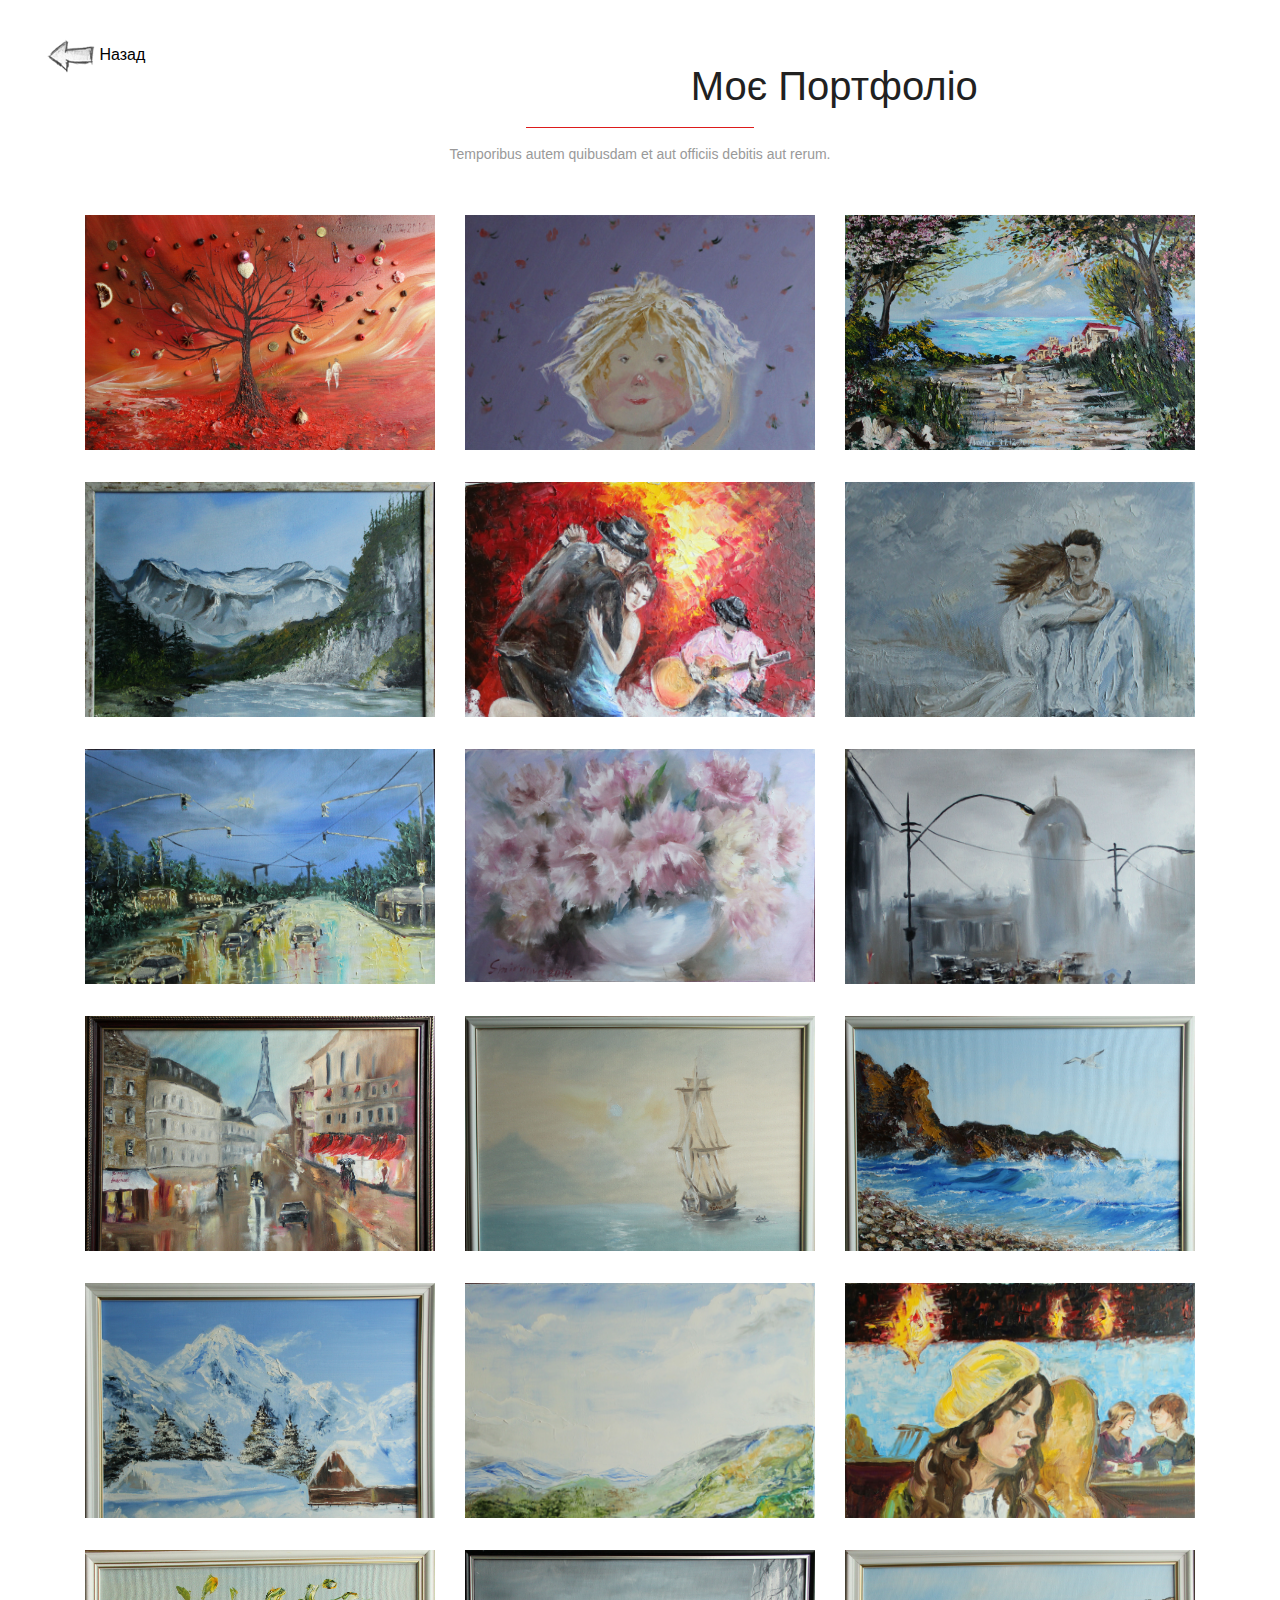
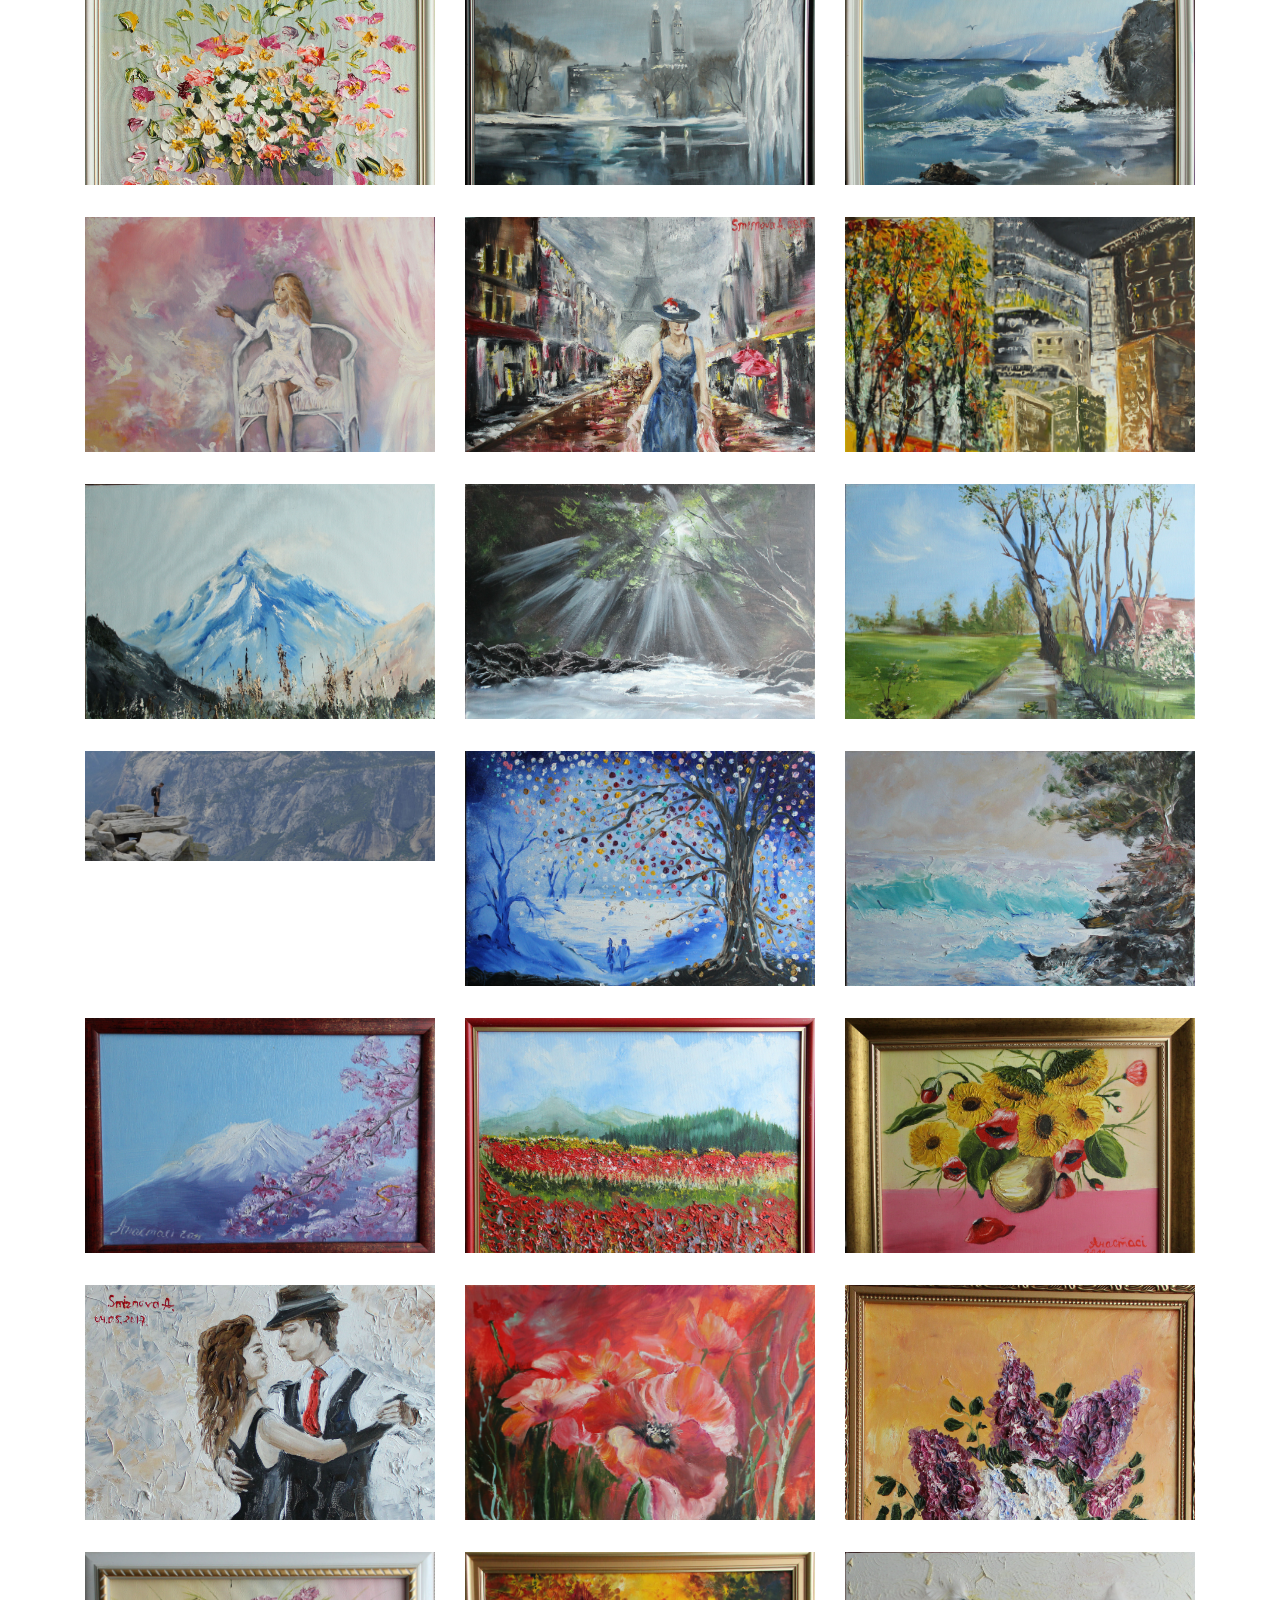
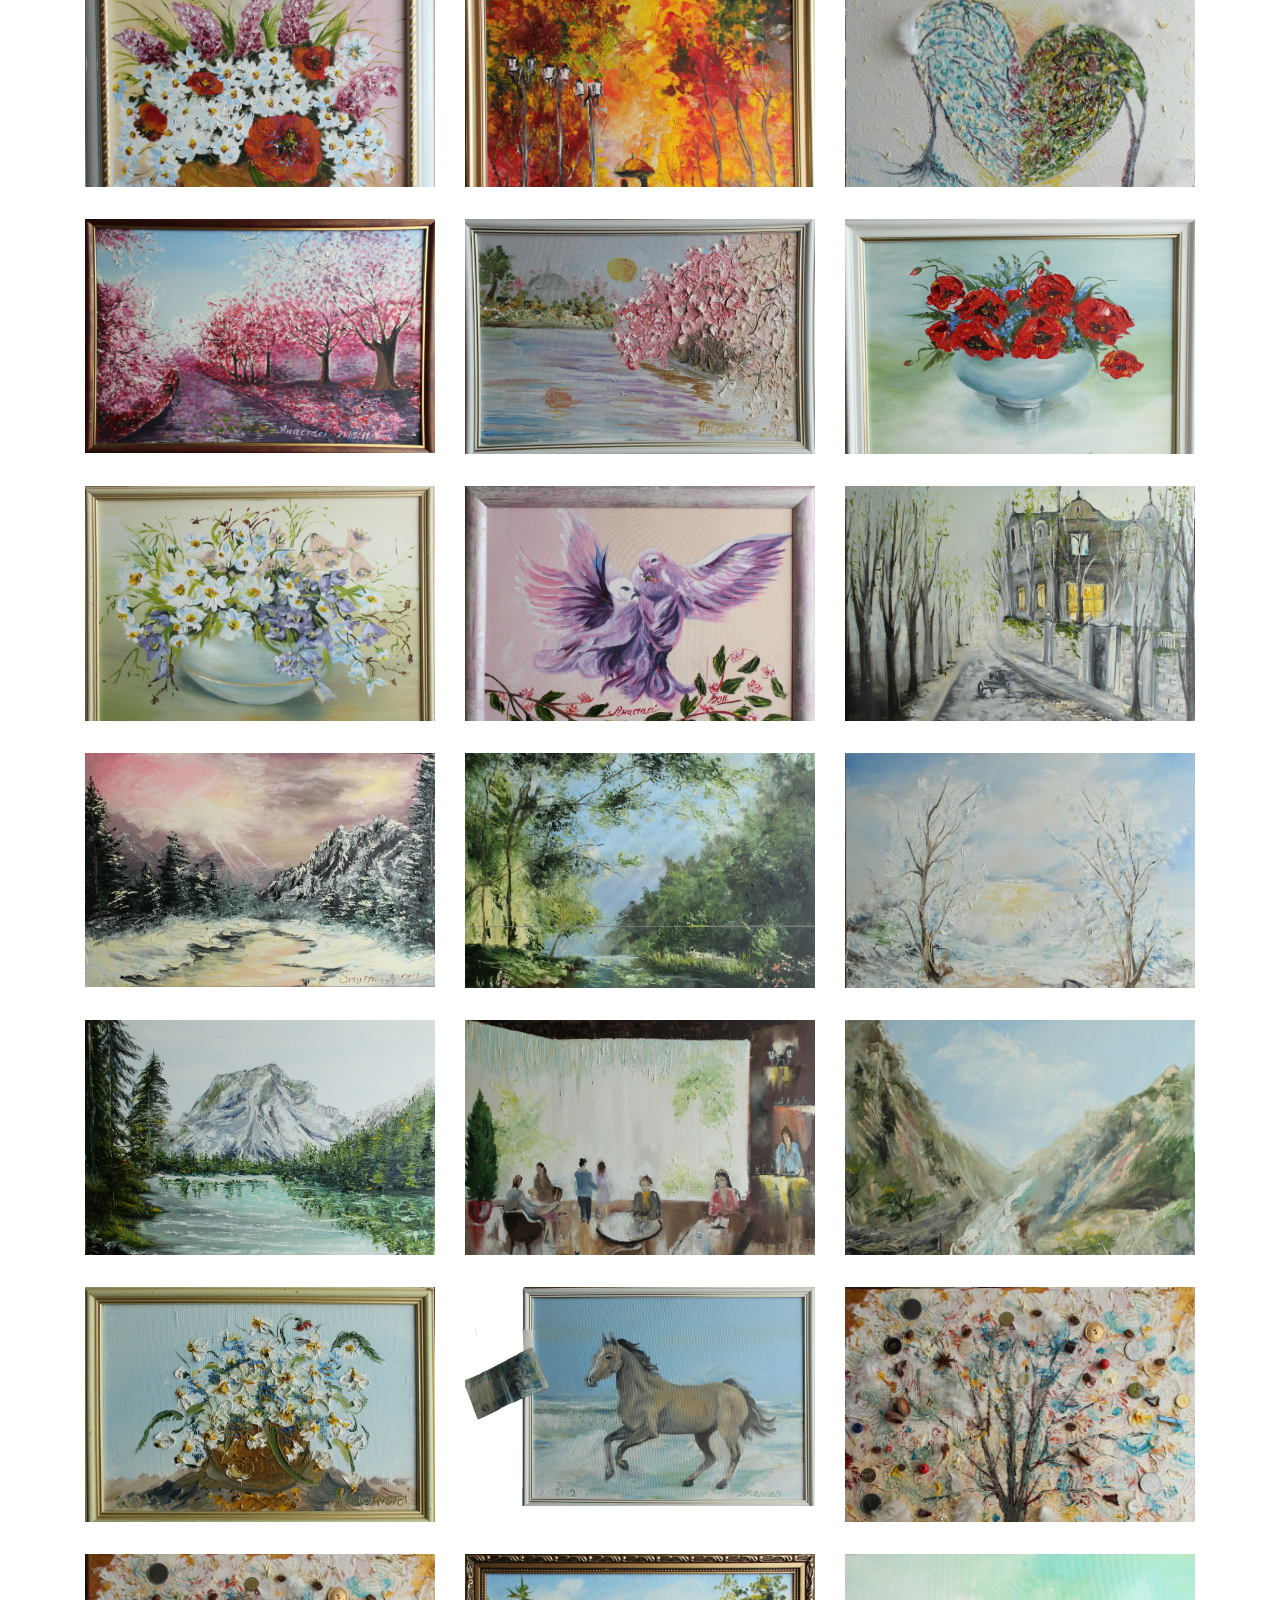
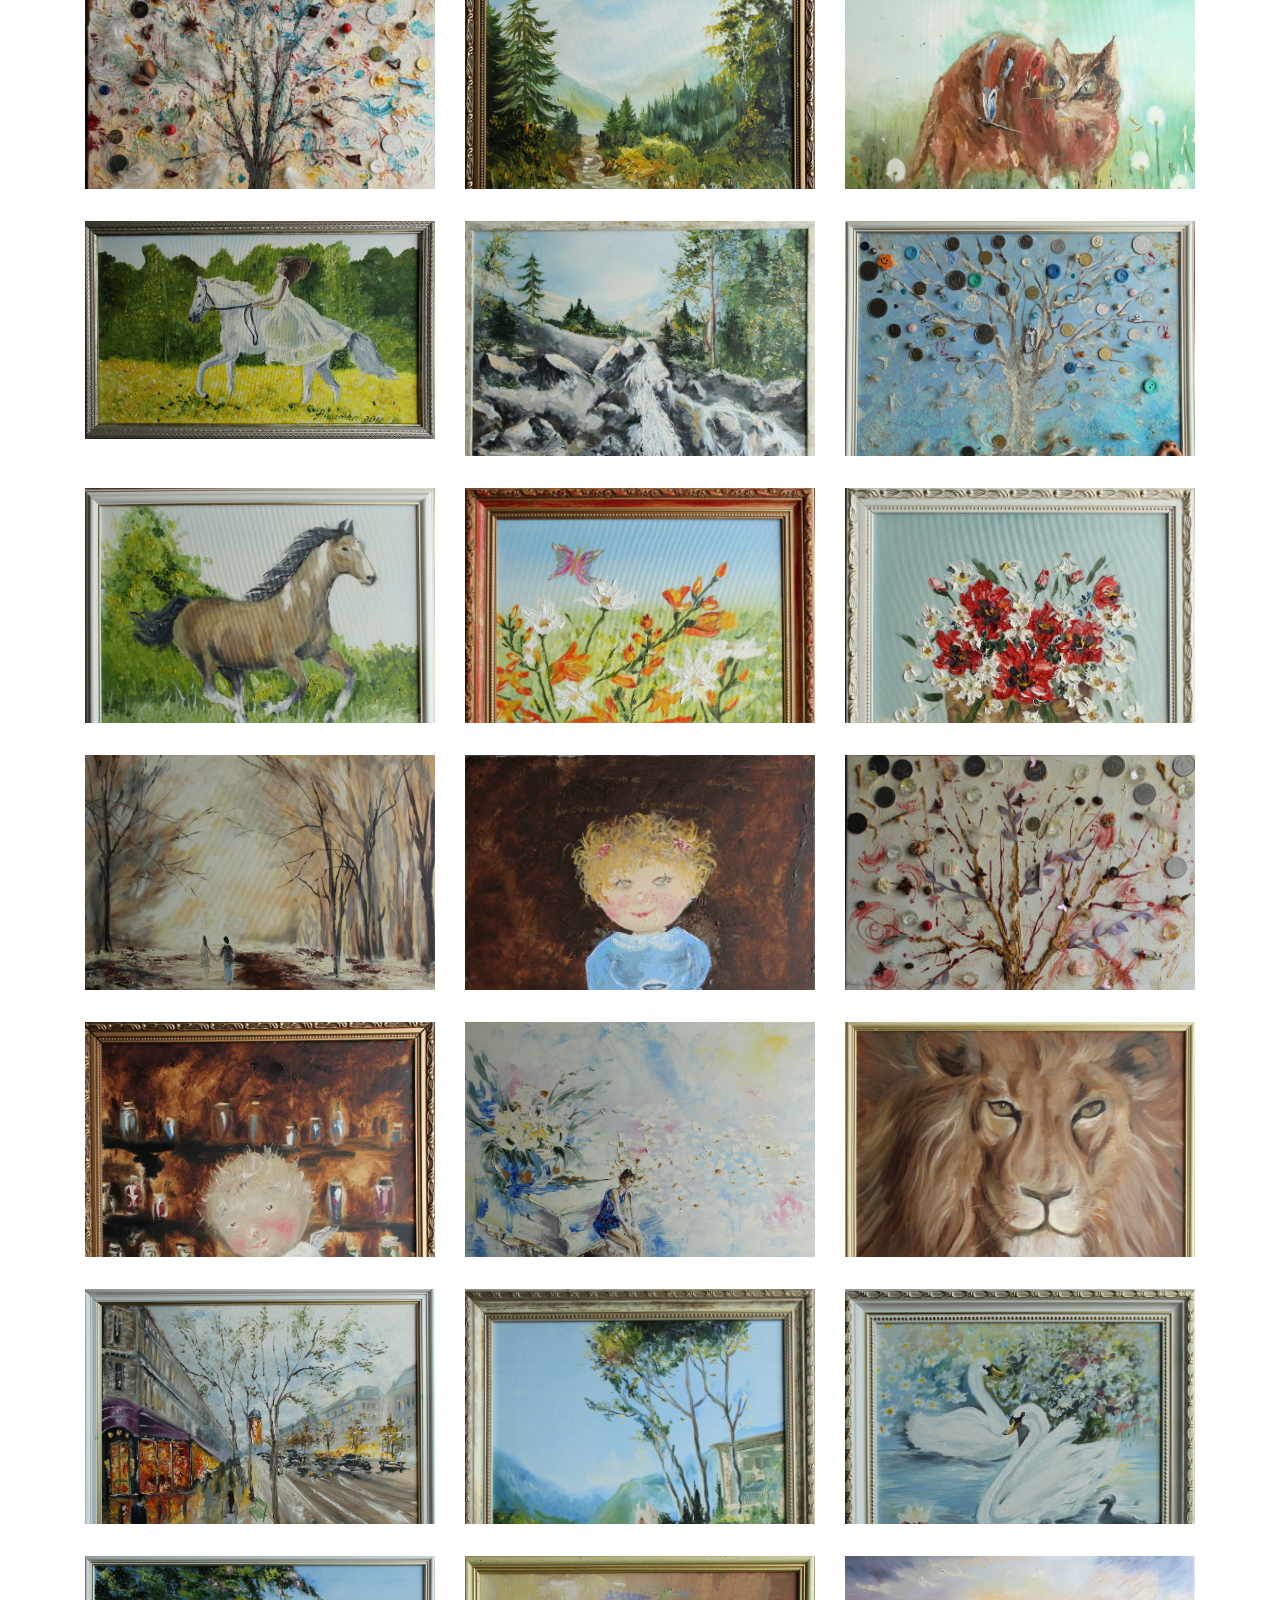
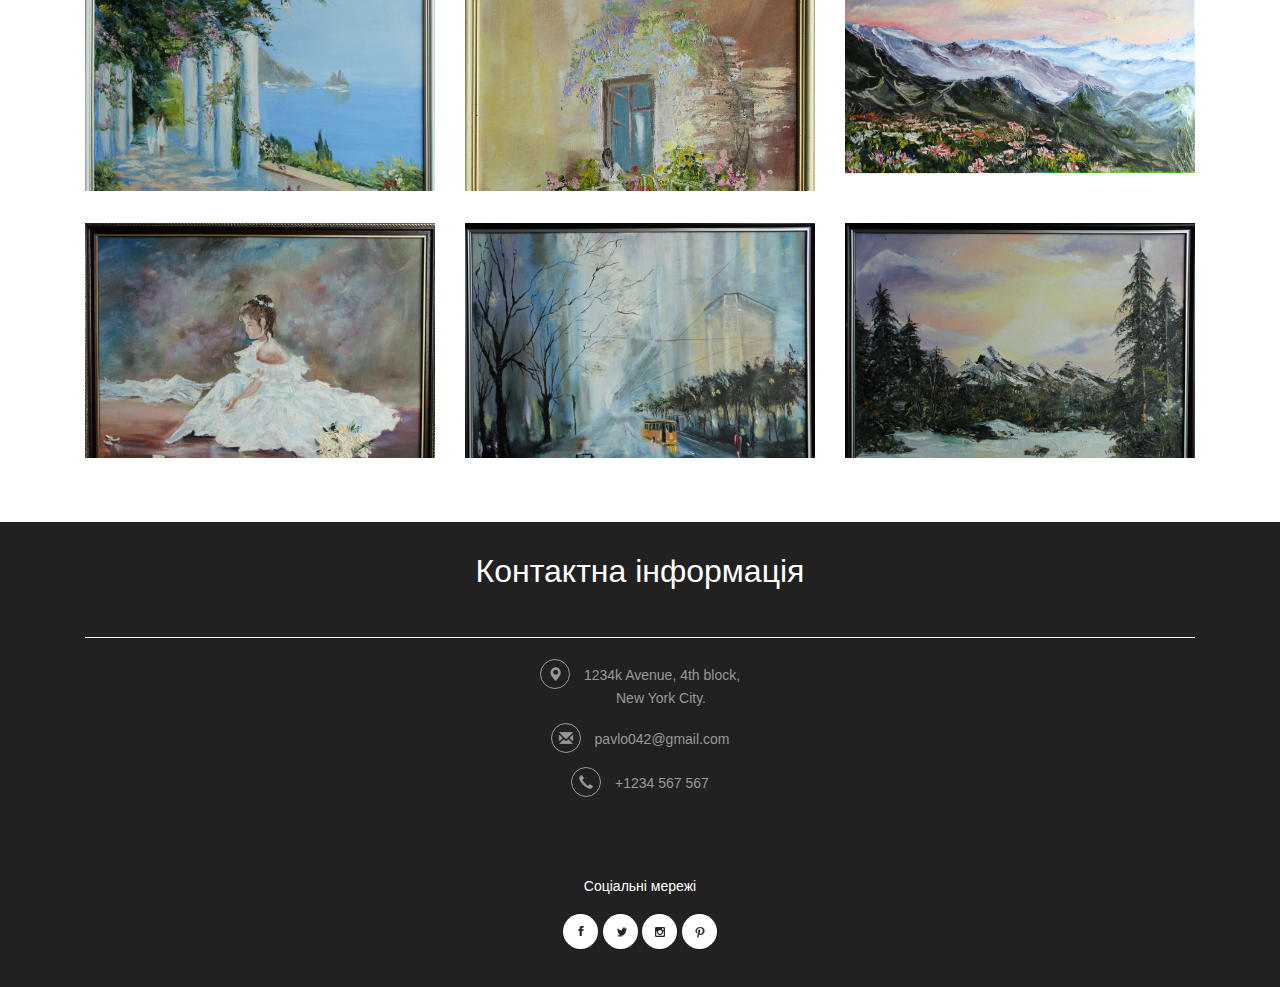
==== index1.html @ 5b30bb0b "init commit" ====
<!DOCTYPE html>
<html>
<head>
<meta name="keywords" content="Картини, замовити картину, художник Львів, купити картину">
<meta name="description" content="Молода художниця яка робить картини на замовлення. Тут ви можете купити картину або замовити картину на будь-який смак.">
 <meta name="author" content="Анастасія Смірнова">
<title>Художники та художниці Львова, замовити картину</title>
<!-- for-mobile-apps -->
<meta name="viewport" content="width=device-width, initial-scale=1">
<meta http-equiv="Content-Type" content="text/html; charset=utf-8" />
<!-- //for-mobile-apps -->
<link href="css/bootstrap.css" rel="stylesheet" type="text/css" media="all" />
<link href="css/style.css" rel="stylesheet" type="text/css" media="all" />
<!-- js -->
<script type="text/javascript" src="js/jquery-2.1.4.min.js"></script>
<!-- //js -->
<!-- start-smoth-scrolling -->
<script type="text/javascript" src="js/move-top.js"></script>
<script type="text/javascript">
	jQuery(document).ready(function($) {
		$(".scroll").click(function(event){		
			event.preventDefault();
			$('html,body').animate({scrollTop:$(this.hash).offset().top},1000);
		});
	});
</script>
<!-- start-smoth-scrolling -->
<script type="text/javascript" src="js/jquery.zbox.min.js"></script>

</head>
	
<body>
	<a href="index.html" class="col-md-4 button-back"><img src="images/left.png"> Назад</a>

<!-- portfolio -->
	<div class="portfolio" id="portfolio">

		<div class="container">
			<h3>Моє Портфоліо</h3>
			<p class="aut">Temporibus autem quibusdam et aut officiis debitis aut rerum.</p>
			<div class="portfolio_grid_w3lss">
				<div class="col-md-4 portfolio_grid_w3ls">
					<div class="view second-effect">
						<a class="zb" rel=" " href="images/1.jpg" title="Wayfaring">
							<img src="images/1.jpg" alt="" class="img-responsive" />
							<div class="mask">
								
							</div>
						</a>	
					</div>	
				</div>
				<div class="col-md-4 portfolio_grid_w3ls">
					<div class="view second-effect">
						<a class="zb" rel=" " href="images/2.jpg" title="Wayfaring">
							<img src="images/2.jpg" alt="" class="img-responsive" />
							<div class="mask">
							</div>
						</a>	
					</div>	
				</div>
				<div class="col-md-4 portfolio_grid_w3ls">
					<div class="view second-effect">
						<a class="zb" rel=" " href="images/3.jpg" title="Wayfaring">
							<img src="images/3.jpg" alt="" class="img-responsive" />
							<div class="mask">
							</div>
						</a>	
					</div>	
				</div>
				<div class="col-md-4 portfolio_grid_w3ls">
					<div class="view second-effect">
						<a class="zb" rel=" " href="images/4.jpg" title="Wayfaring">
							<img src="images/4.jpg" alt="" class="img-responsive" />
							<div class="mask">
							</div>
						</a>	
					</div>	
				</div>
				<div class="col-md-4 portfolio_grid_w3ls">
					<div class="view second-effect">
						<a class="zb" rel=" " href="images/5.jpg" title="Wayfaring">
							<img src="images/5.jpg" alt="" class="img-responsive" />
							<div class="mask">
							</div>
						</a>	
					</div>	
				</div>
				<div class="col-md-4 portfolio_grid_w3ls">
					<div class="view second-effect">
						<a class="zb" rel=" " href="images/6.jpg" title="Wayfaring">
							<img src="images/6.jpg" alt="" class="img-responsive" />
							<div class="mask">
							</div>
						</a>	
					</div>	
				</div>
				<div class="col-md-4 portfolio_grid_w3ls">
					<div class="view second-effect">
						<a class="zb" rel=" " href="images/7.jpg" title="Wayfaring">
							<img src="images/7.jpg" alt="" class="img-responsive" />
							<div class="mask">
							</div>
						</a>	
					</div>
				</div>
				<div class="col-md-4 portfolio_grid_w3ls">
					<div class="view second-effect">
						<a class="zb" rel=" " href="images/8.jpg" title="Wayfaring">
							<img src="images/8.jpg" alt="" class="img-responsive" />
							<div class="mask">
							</div>
						</a>	
					</div>
				</div>
				<div class="col-md-4 portfolio_grid_w3ls">
					<div class="view second-effect">
						<a class="zb" rel=" " href="images/9.jpg" title="Wayfaring">
							<img src="images/9.jpg" alt="" class="img-responsive" />
							<div class="mask">
							</div>
						</a>
					</div>
				</div>
				<div class="col-md-4 portfolio_grid_w3ls">
					<div class="view second-effect">
						<a class="zb" rel=" " href="images/10.jpg" title="Wayfaring">
							<img src="images/10.jpg" alt="" class="img-responsive" />
							<div class="mask">
 							</div>
						</a>	
					</div>	
				</div>
				<div class="col-md-4 portfolio_grid_w3ls">
					<div class="view second-effect">
						<a class="zb" rel=" " href="images/11.jpg" title="Wayfaring">
							<img src="images/11.jpg" alt="" class="img-responsive" />
							<div class="mask">
 							</div>
						</a>	
					</div>	
				</div>
				<div class="col-md-4 portfolio_grid_w3ls">
					<div class="view second-effect">
						<a class="zb" rel=" " href="images/12.jpg" title="Wayfaring">
							<img src="images/12.jpg" alt="" class="img-responsive" />
							<div class="mask">
 							</div>
						</a>	
					</div>	
				</div>
				<div class="col-md-4 portfolio_grid_w3ls">
					<div class="view second-effect">
						<a class="zb" rel=" " href="images/13.jpg" title="Wayfaring">
							<img src="images/13.jpg" alt="" class="img-responsive" />
							<div class="mask">
 							</div>
						</a>	
					</div>	
				</div>
				<div class="col-md-4 portfolio_grid_w3ls">
					<div class="view second-effect">
						<a class="zb" rel=" " href="images/14.jpg" title="Wayfaring">
							<img src="images/14.jpg" alt="" class="img-responsive" />
							<div class="mask">
 							</div>
						</a>	
					</div>	
				</div>
				<div class="col-md-4 portfolio_grid_w3ls">
					<div class="view second-effect">
						<a class="zb" rel=" " href="images/15.jpg" title="Wayfaring">
							<img src="images/15.jpg" alt="" class="img-responsive" />
							<div class="mask">
 							</div>
						</a>	
					</div>	
				</div>
				<div class="col-md-4 portfolio_grid_w3ls">
					<div class="view second-effect">
						<a class="zb" rel=" " href="images/16.jpg" title="Wayfaring">
							<img src="images/16.jpg" alt="" class="img-responsive" />
							<div class="mask">
 							</div>
						</a>	
					</div>	
				</div>
				<div class="col-md-4 portfolio_grid_w3ls">
					<div class="view second-effect">
						<a class="zb" rel=" " href="images/17.jpg" title="Wayfaring">
							<img src="images/17.jpg" alt="" class="img-responsive" />
							<div class="mask">
 							</div>
						</a>	
					</div>	
				</div>
				<div class="col-md-4 portfolio_grid_w3ls">
					<div class="view second-effect">
						<a class="zb" rel=" " href="images/18.jpg" title="Wayfaring">
							<img src="images/18.jpg" alt="" class="img-responsive" />
							<div class="mask">
 							</div>
						</a>	
					</div>	
				</div>
				<div class="col-md-4 portfolio_grid_w3ls">
					<div class="view second-effect">
						<a class="zb" rel=" " href="images/19.jpg" title="Wayfaring">
							<img src="images/19.jpg" alt="" class="img-responsive" />
							<div class="mask">
 							</div>
						</a>	
					</div>	
				</div>
				<div class="col-md-4 portfolio_grid_w3ls">
					<div class="view second-effect">
						<a class="zb" rel=" " href="images/20.jpg" title="Wayfaring">
							<img src="images/20.jpg" alt="" class="img-responsive" />
							<div class="mask">
 							</div>
						</a>	
					</div>	
				</div>
				<div class="col-md-4 portfolio_grid_w3ls">
					<div class="view second-effect">
						<a class="zb" rel=" " href="images/21.jpg" title="Wayfaring">
							<img src="images/21.jpg" alt="" class="img-responsive" />
							<div class="mask">
 							</div>
						</a>	
					</div>	
				</div>
				<div class="col-md-4 portfolio_grid_w3ls">
					<div class="view second-effect">
						<a class="zb" rel=" " href="images/22.jpg" title="Wayfaring">
							<img src="images/22.jpg" alt="" class="img-responsive" />
							<div class="mask">
 							</div>
						</a>	
					</div>	
				</div>
				<div class="col-md-4 portfolio_grid_w3ls">
					<div class="view second-effect">
						<a class="zb" rel=" " href="images/23.jpg" title="Wayfaring">
							<img src="images/23.jpg" alt="" class="img-responsive" />
							<div class="mask">
 							</div>
						</a>	
					</div>	
				</div>
				<div class="col-md-4 portfolio_grid_w3ls">
					<div class="view second-effect">
						<a class="zb" rel=" " href="images/24.jpg" title="Wayfaring">
							<img src="images/24.jpg" alt="" class="img-responsive" />
							<div class="mask">
 							</div>
						</a>	
					</div>	
				</div>
				<div class="col-md-4 portfolio_grid_w3ls">
					<div class="view second-effect">
						<a class="zb" rel=" " href="images/25.jpg" title="Wayfaring">
							<img src="images/25.jpg" alt="" class="img-responsive" />
							<div class="mask">
 							</div>
						</a>	
					</div>	
				</div>
				<div class="col-md-4 portfolio_grid_w3ls">
					<div class="view second-effect">
						<a class="zb" rel=" " href="images/26.jpg" title="Wayfaring">
							<img src="images/26.jpg" alt="" class="img-responsive" />
							<div class="mask">
 							</div>
						</a>	
					</div>	
				</div>
				<div class="col-md-4 portfolio_grid_w3ls">
					<div class="view second-effect">
						<a class="zb" rel=" " href="images/27.jpg" title="Wayfaring">
							<img src="images/27.jpg" alt="" class="img-responsive" />
							<div class="mask">
 							</div>
						</a>	
					</div>	
				</div>
				<div class="col-md-4 portfolio_grid_w3ls">
					<div class="view second-effect">
						<a class="zb" rel=" " href="images/28.jpg" title="Wayfaring">
							<img src="images/28.jpg" alt="" class="img-responsive" />
							<div class="mask">
 							</div>
						</a>	
					</div>	
				</div>
				<div class="col-md-4 portfolio_grid_w3ls">
					<div class="view second-effect">
						<a class="zb" rel=" " href="images/29.jpg" title="Wayfaring">
							<img src="images/29.jpg" alt="" class="img-responsive" />
							<div class="mask">
 							</div>
						</a>	
					</div>	
				</div>
				<div class="col-md-4 portfolio_grid_w3ls">
					<div class="view second-effect">
						<a class="zb" rel=" " href="images/30.jpg" title="Wayfaring">
							<img src="images/30.jpg" alt="" class="img-responsive" />
							<div class="mask">
 							</div>
						</a>	
					</div>	
				</div>
				<div class="col-md-4 portfolio_grid_w3ls">
					<div class="view second-effect">
						<a class="zb" rel=" " href="images/31.jpg" title="Wayfaring">
							<img src="images/top2.jpg" alt="" class="img-responsive" />
							<div class="mask">
 							</div>
						</a>	
					</div>	
				</div>
				<div class="col-md-4 portfolio_grid_w3ls">
					<div class="view second-effect">
						<a class="zb" rel=" " href="images/75.jpg" title="Wayfaring">
							<img src="images/75.jpg" alt="" class="img-responsive" />
							<div class="mask">
 							</div>
						</a>	
					</div>	
				</div>
				<div class="col-md-4 portfolio_grid_w3ls">
					<div class="view second-effect">
						<a class="zb" rel=" " href="images/32.jpg" title="Wayfaring">
							<img src="images/32.jpg" alt="" class="img-responsive" />
							<div class="mask">
 							</div>
						</a>	
					</div>	
				</div>
				<div class="col-md-4 portfolio_grid_w3ls">
					<div class="view second-effect">
						<a class="zb" rel=" " href="images/33.jpg" title="Wayfaring">
							<img src="images/33.jpg" alt="" class="img-responsive" />
							<div class="mask">
 							</div>
						</a>	
					</div>	
				</div>
				<div class="col-md-4 portfolio_grid_w3ls">
					<div class="view second-effect">
						<a class="zb" rel=" " href="images/34.jpg" title="Wayfaring">
							<img src="images/34.jpg" alt="" class="img-responsive" />
							<div class="mask">
 							</div>
						</a>	
					</div>	
				</div>
				<div class="col-md-4 portfolio_grid_w3ls">
					<div class="view second-effect">
						<a class="zb" rel=" " href="images/35.jpg" title="Wayfaring">
							<img src="images/35.jpg" alt="" class="img-responsive" />
							<div class="mask">
 							</div>
						</a>	
					</div>	
				</div>
				<div class="col-md-4 portfolio_grid_w3ls">
					<div class="view second-effect">
						<a class="zb" rel=" " href="images/36.jpg" title="Wayfaring">
							<img src="images/36.jpg" alt="" class="img-responsive" />
							<div class="mask">
 							</div>
						</a>	
					</div>	
				</div>
				<div class="col-md-4 portfolio_grid_w3ls">
					<div class="view second-effect">
						<a class="zb" rel=" " href="images/37.jpg" title="Wayfaring">
							<img src="images/37.jpg" alt="" class="img-responsive" />
							<div class="mask">
 							</div>
						</a>	
					</div>	
				</div>
				<div class="col-md-4 portfolio_grid_w3ls">
					<div class="view second-effect">
						<a class="zb" rel=" " href="images/38.jpg" title="Wayfaring">
							<img src="images/38.jpg" alt="" class="img-responsive" />
							<div class="mask">
 							</div>
						</a>	
					</div>	
				</div>
				<div class="col-md-4 portfolio_grid_w3ls">
					<div class="view second-effect">
						<a class="zb" rel=" " href="images/39.jpg" title="Wayfaring">
							<img src="images/39.jpg" alt="" class="img-responsive" />
							<div class="mask">
 							</div>
						</a>	
					</div>	
				</div>
				<div class="col-md-4 portfolio_grid_w3ls">
					<div class="view second-effect">
						<a class="zb" rel=" " href="images/40.jpg" title="Wayfaring">
							<img src="images/40.jpg" alt="" class="img-responsive" />
							<div class="mask">
 							</div>
						</a>	
					</div>	
				</div>
				<div class="col-md-4 portfolio_grid_w3ls">
					<div class="view second-effect">
						<a class="zb" rel=" " href="images/41.jpg" title="Wayfaring">
							<img src="images/41.jpg" alt="" class="img-responsive" />
							<div class="mask">
 							</div>
						</a>	
					</div>	
				</div>
				<div class="col-md-4 portfolio_grid_w3ls">
					<div class="view second-effect">
						<a class="zb" rel=" " href="images/42.jpg" title="Wayfaring">
							<img src="images/42.jpg" alt="" class="img-responsive" />
							<div class="mask">
 							</div>
						</a>	
					</div>	
				</div>
				<div class="col-md-4 portfolio_grid_w3ls">
					<div class="view second-effect">
						<a class="zb" rel=" " href="images/43.jpg" title="Wayfaring">
							<img src="images/43.jpg" alt="" class="img-responsive" />
							<div class="mask">
 							</div>
						</a>	
					</div>	
				</div>
				<div class="col-md-4 portfolio_grid_w3ls">
					<div class="view second-effect">
						<a class="zb" rel=" " href="images/44.jpg" title="Wayfaring">
							<img src="images/44.jpg" alt="" class="img-responsive" />
							<div class="mask">
 							</div>
						</a>	
					</div>	
				</div>
				<div class="col-md-4 portfolio_grid_w3ls">
					<div class="view second-effect">
						<a class="zb" rel=" " href="images/45.jpg" title="Wayfaring">
							<img src="images/45.jpg" alt="" class="img-responsive" />
							<div class="mask">
 							</div>
						</a>	
					</div>	
				</div>
				<div class="col-md-4 portfolio_grid_w3ls">
					<div class="view second-effect">
						<a class="zb" rel=" " href="images/46.jpg" title="Wayfaring">
							<img src="images/46.jpg" alt="" class="img-responsive" />
							<div class="mask">
 							</div>
						</a>	
					</div>	
				</div>
				<div class="col-md-4 portfolio_grid_w3ls">
					<div class="view second-effect">
						<a class="zb" rel=" " href="images/47.jpg" title="Wayfaring">
							<img src="images/47.jpg" alt="" class="img-responsive" />
							<div class="mask">
 							</div>
						</a>	
					</div>	
				</div>
				<div class="col-md-4 portfolio_grid_w3ls">
					<div class="view second-effect">
						<a class="zb" rel=" " href="images/48.jpg" title="Wayfaring">
							<img src="images/48.jpg" alt="" class="img-responsive" />
							<div class="mask">
 							</div>
						</a>	
					</div>	
				</div>
				<div class="col-md-4 portfolio_grid_w3ls">
					<div class="view second-effect">
						<a class="zb" rel=" " href="images/49.jpg" title="Wayfaring">
							<img src="images/49.jpg" alt="" class="img-responsive" />
							<div class="mask">
 							</div>
						</a>	
					</div>	
				</div>
				<div class="col-md-4 portfolio_grid_w3ls">
					<div class="view second-effect">
						<a class="zb" rel=" " href="images/50.jpg" title="Wayfaring">
							<img src="images/50.jpg" alt="" class="img-responsive" />
							<div class="mask">
 							</div>
						</a>	
					</div>	
				</div>
				<div class="col-md-4 portfolio_grid_w3ls">
					<div class="view second-effect">
						<a class="zb" rel=" " href="images/51.jpg" title="Wayfaring">
							<img src="images/51.jpg" alt="" class="img-responsive" />
							<div class="mask">
 							</div>
						</a>	
					</div>	
				</div>
				<div class="col-md-4 portfolio_grid_w3ls">
					<div class="view second-effect">
						<a class="zb" rel=" " href="images/52.jpg" title="Wayfaring">
							<img src="images/52.jpg" alt="" class="img-responsive" />
							<div class="mask">
 							</div>
						</a>	
					</div>	
				</div>
				<div class="col-md-4 portfolio_grid_w3ls">
					<div class="view second-effect">
						<a class="zb" rel=" " href="images/53.jpg" title="Wayfaring">
							<img src="images/53.jpg" alt="" class="img-responsive" />
							<div class="mask">
 							</div>
						</a>	
					</div>	
				</div>
				<div class="col-md-4 portfolio_grid_w3ls">
					<div class="view second-effect">
						<a class="zb" rel=" " href="images/54.jpg" title="Wayfaring">
							<img src="images/54.jpg" alt="" class="img-responsive" />
							<div class="mask">
 							</div>
						</a>	
					</div>	
				</div>
				<div class="col-md-4 portfolio_grid_w3ls">
					<div class="view second-effect">
						<a class="zb" rel=" " href="images/55.jpg" title="Wayfaring">
							<img src="images/55.jpg" alt="" class="img-responsive" />
							<div class="mask">
 							</div>
						</a>	
					</div>	
				</div>
				<div class="col-md-4 portfolio_grid_w3ls">
					<div class="view second-effect">
						<a class="zb" rel=" " href="images/56.jpg" title="Wayfaring">
							<img src="images/56.jpg" alt="" class="img-responsive" />
							<div class="mask">
 							</div>
						</a>	
					</div>	
				</div>
				<div class="col-md-4 portfolio_grid_w3ls">
					<div class="view second-effect">
						<a class="zb" rel=" " href="images/57.jpg" title="Wayfaring">
							<img src="images/57.jpg" alt="" class="img-responsive" />
							<div class="mask">
 							</div>
						</a>	
					</div>	
				</div>
				<div class="col-md-4 portfolio_grid_w3ls">
					<div class="view second-effect">
						<a class="zb" rel=" " href="images/58.jpg" title="Wayfaring">
							<img src="images/58.jpg" alt="" class="img-responsive" />
							<div class="mask">
 							</div>
						</a>	
					</div>	
				</div>
				<div class="col-md-4 portfolio_grid_w3ls">
					<div class="view second-effect">
						<a class="zb" rel=" " href="images/59.jpg" title="Wayfaring">
							<img src="images/59.jpg" alt="" class="img-responsive" />
							<div class="mask">
 							</div>
						</a>	
					</div>	
				</div>
				<div class="col-md-4 portfolio_grid_w3ls">
					<div class="view second-effect">
						<a class="zb" rel=" " href="images/60.jpg" title="Wayfaring">
							<img src="images/60.jpg" alt="" class="img-responsive" />
							<div class="mask">
 							</div>
						</a>	
					</div>	
				</div>
				<div class="col-md-4 portfolio_grid_w3ls">
					<div class="view second-effect">
						<a class="zb" rel=" " href="images/61.jpg" title="Wayfaring">
							<img src="images/61.jpg" alt="" class="img-responsive" />
							<div class="mask">
 							</div>
						</a>	
					</div>	
				</div>
				<div class="col-md-4 portfolio_grid_w3ls">
					<div class="view second-effect">
						<a class="zb" rel=" " href="images/62.jpg" title="Wayfaring">
							<img src="images/62.jpg" alt="" class="img-responsive" />
							<div class="mask">
 							</div>
						</a>	
					</div>	
				</div>
				<div class="col-md-4 portfolio_grid_w3ls">
					<div class="view second-effect">
						<a class="zb" rel=" " href="images/63.jpg" title="Wayfaring">
							<img src="images/63.jpg" alt="" class="img-responsive" />
							<div class="mask">
 							</div>
						</a>	
					</div>	
				</div>
				<div class="col-md-4 portfolio_grid_w3ls">
					<div class="view second-effect">
						<a class="zb" rel=" " href="images/64.jpg" title="Wayfaring">
							<img src="images/64.jpg" alt="" class="img-responsive" />
							<div class="mask">
 							</div>
						</a>	
					</div>	
				</div>
				<div class="col-md-4 portfolio_grid_w3ls">
					<div class="view second-effect">
						<a class="zb" rel=" " href="images/65.jpg" title="Wayfaring">
							<img src="images/65.jpg" alt="" class="img-responsive" />
							<div class="mask">
 							</div>
						</a>	
					</div>	
				</div>
				<div class="col-md-4 portfolio_grid_w3ls">
					<div class="view second-effect">
						<a class="zb" rel=" " href="images/66.jpg" title="Wayfaring">
							<img src="images/66.jpg" alt="" class="img-responsive" />
							<div class="mask">
 							</div>
						</a>	
					</div>	
				</div>
				<div class="col-md-4 portfolio_grid_w3ls">
					<div class="view second-effect">
						<a class="zb" rel=" " href="images/67.jpg" title="Wayfaring">
							<img src="images/67.jpg" alt="" class="img-responsive" />
							<div class="mask">
 							</div>
						</a>	
					</div>	
				</div>
				<div class="col-md-4 portfolio_grid_w3ls">
					<div class="view second-effect">
						<a class="zb" rel=" " href="images/68.jpg" title="Wayfaring">
							<img src="images/68.jpg" alt="" class="img-responsive" />
							<div class="mask">
 							</div>
						</a>	
					</div>	
				</div>
				<div class="col-md-4 portfolio_grid_w3ls">
					<div class="view second-effect">
						<a class="zb" rel=" " href="images/69.jpg" title="Wayfaring">
							<img src="images/69.jpg" alt="" class="img-responsive" />
							<div class="mask">
 							</div>
						</a>	
					</div>	
				</div>
				<div class="col-md-4 portfolio_grid_w3ls">
					<div class="view second-effect">
						<a class="zb" rel=" " href="images/70.jpg" title="Wayfaring">
							<img src="images/70.jpg" alt="" class="img-responsive" />
							<div class="mask">
 							</div>
						</a>	
					</div>	
				</div>
				<div class="col-md-4 portfolio_grid_w3ls">
					<div class="view second-effect">
						<a class="zb" rel=" " href="images/83.jpg" title="Wayfaring">
							<img src="images/83.jpg" alt="" class="img-responsive" />
							<div class="mask">
 							</div>
						</a>	
					</div>	
				</div>
				<div class="col-md-4 portfolio_grid_w3ls">
					<div class="view second-effect">
						<a class="zb" rel=" " href="images/72.jpg" title="Wayfaring">
							<img src="images/72.jpg" alt="" class="img-responsive" />
							<div class="mask">
 							</div>
						</a>	
					</div>	
				</div>
				<div class="col-md-4 portfolio_grid_w3ls">
					<div class="view second-effect">
						<a class="zb" rel=" " href="images/73.jpg" title="Wayfaring">
							<img src="images/73.jpg" alt="" class="img-responsive" />
							<div class="mask">
 							</div>
						</a>	
					</div>	
				</div>
				<div class="col-md-4 portfolio_grid_w3ls">
					<div class="view second-effect">
						<a class="zb" rel=" " href="images/74.jpg" title="Wayfaring">
							<img src="images/74.jpg" alt="" class="img-responsive" />
							<div class="mask">
 							</div>
						</a>	
					</div>	
				</div>
				<div class="clearfix" > </div>

			</div>
				<script type="text/javascript">
				  //<![CDATA[
				  jQuery(document).ready(function(){
					jQuery(".zb").zbox( { margin:40 } );
				  });
				  //]]>
				</script>
		</div>
	</div>
<!-- //portfolio -->
<!-- footer -->
	<div class="footer copy-right" id="mail" >
		<div class="container">
			<div class="footer-grids">
				<div class="col-md-12 footer-grid">
					<h3>Контактна інформація</h3><hr>
					<ul>
						<li><i class="glyphicon glyphicon-map-marker" aria-hidden="true"></i>1234k Avenue, 4th block, <span>New York City.</span></li>
						<li><i class="glyphicon glyphicon-envelope" aria-hidden="true"></i><a href="mailto:pavlo042@gmail.com">pavlo042@gmail.com</a></li>
						<li><i class="glyphicon glyphicon-earphone" aria-hidden="true"></i>+1234 567 567</li>
					</ul>
				</div>
				<div class="clearfix"> </div>
			</div>
		</div>
	</div>
	<div class="copy-right">
		<div class="container">
			<p>Соціальні мережі</p>
			<div class="social_icons">
				<ul>
					<li><a href="#" class="icon icon-cube facebook"></a></li>
					<li><a href="#" class="icon icon-cube rss"></a></li>
					<li><a href="#" class="icon icon-cube instagram"></a></li>
					<li><a href="#" class="icon icon-cube t"></a></li>
				</ul>
			</div>
		</div>
	</div>
<!-- //footer -->
<!-- for bootstrap working -->
	<script src="js/bootstrap.js"></script>
<!-- //for bootstrap working -->
<!-- here stars scrolling icon -->
	<script type="text/javascript">
		$(document).ready(function() {
			/*
				var defaults = {
				containerID: 'toTop', // fading element id
				containerHoverID: 'toTopHover', // fading element hover id
				scrollSpeed: 1200,
				easingType: 'linear' 
				};
			*/
								
			$().UItoTop({ easingType: 'easeOutQuart' });
								
			});
	</script>
<!-- //here ends scrolling icon -->
</body>
</html>
---- css/style.css ----
html, body{
    font-size: 100%;
	font-family: 'Open Sans', sans-serif;
}
.button-back{
    margin: 2em 0em 0em 2em;
    text-decoration: none;
    color: black;
}
.button-back a:hover{
color: black;
text-transform: none;
}
p{
	margin:0;
	font-size:14px;
}
h1,h2,h3,h4,h5,h6{
	font-family: 'Cabin', sans-serif;
	margin:0;
}
ul,label{
	margin:0;
	padding:0;
}
body a:hover{
	text-decoration:none;
}
/*-- banner --*/
.wthree_services_grid-left1 span,.copy-right p a,.wthree_services_grid-right h4,input[type="submit"],.footer-grid ul li a{
	transition: .5s ease-in;
	-webkit-transition: .5s ease-in;
	-moz-transition: .5s ease-in;
	-o-transition: .5s ease-in;
	-ms-transition: .5s ease-in;
}
.navbar-default {
    background: none;
    border: none;
	padding:1em 0 0;
}
.navbar {
    border-radius: 0px;
    margin-bottom: 0;
}
.navbar-brand {
    height: 65px;
    padding: 18px 0 0;
}
.navbar-default .navbar-brand {
    color:#fff;
    font-size:1.5em;
}
.navbar-default .navbar-brand:hover, .navbar-default .navbar-brand:focus {
    color: #fff;
}
.navbar-nav {
    float: right;
	margin:2em 0 0;
}
.navbar-default .navbar-nav > li > a {
    color: #fff;
}
.navbar-nav > li > a {
    padding:0 20px;
    font-size: 14px;
    text-transform: uppercase;
}
.navbar-default .navbar-nav > .active > a, .navbar-default .navbar-nav > .active > a:hover, .navbar-default .navbar-nav > .active > a:focus {
    color: #FFB445;
    background-color: transparent;
}
.navbar-default .navbar-nav > li > a:hover, .navbar-default .navbar-nav > li > a:focus {
    color: #fff;
}
.modal-body {
    padding: 2em;
}
.modal-header .close {
    margin-top: -60px;
    margin-right: 25px;
    font-size: 2em;
    color: #212121;
    opacity: 1;
	outline:none;
}
.banner{
	background:url(../images/banner.jpg) no-repeat 0px 0px;
	background-size:cover;
	-webkit-background-size:cover;
	-moz-background-size:cover;
	-o-background-size:cover;
	-ms-background-size:cover;
	min-height:800px;
}
.more {
    margin-bottom:12em;
}
.banner-info{
	width:80%;
	margin:14em auto 0;
	text-align:center;
}
.banner-info h2{
	font-size: 2.5em;
    color: #fff;
    line-height: 1.5em;
    text-transform: uppercase;
    font-weight: 700;
    font-family: 'Open Sans', sans-serif;
}
.banner-info p{
	color:#fff;
	line-height:1.8em;
	margin: 1em 0 3em;
}
.modal-body p {
    color: #999;
    text-align: left;
	margin: 0 !important;
}
.modal-body p i{
	color:#212121;
	margin:1em 0 0;
	display: block;
}
.more a {
    font-size: 14px;
    color: #fff;
    text-decoration: none;
    padding: 8px 50px;
    outline: none;
    text-transform: uppercase;
}
.more a:hover {
	color:#212121;
}
.more a span {
    left: 1em;
}
.modal-header h4 {
    font-size: 2em;
    color: #FFB445;
}
.modal-header {
    padding: 2em 0 0;
    border-bottom: none;
}
.link-effect-2 a {
  overflow: hidden;
}
.link-effect-2 a span {
  position: relative;
  display: inline-block;
  -moz-transition: 0.3s;
  -o-transition: 0.3s;
  -webkit-transition: 0.3s;
  transition: 0.3s;
}
.link-effect-2 a span::before {
	color: #FFB445;
	position: absolute;
	top: 100%;
	content: attr(data-hover);
	-moz-transform: translate3d(0, 0, 0);
	-ms-transform: translate3d(0, 0, 0);
	-webkit-transform: translate3d(0, 0, 0);
	transform: translate3d(0, 0, 0);
}
.link-effect-2 a:hover span {
  -moz-transform: translateY(-100%);
  -ms-transform: translateY(-100%);
  -webkit-transform: translateY(-100%);
  transform: translateY(-100%);
}
/* Shutter In Vertical */
.hvr-shutter-in-vertical {
  display: inline-block;
  vertical-align: middle;
  -webkit-transform: translateZ(0);
  transform: translateZ(0);
  box-shadow: 0 0 1px rgba(0, 0, 0, 0);
  -webkit-backface-visibility: hidden;
  backface-visibility: hidden;
  -moz-osx-font-smoothing: grayscale;
  position: relative;
  background: #fff;
  border-radius: 25px;
	-webkit-border-radius: 25px;
	-moz-border-radius: 25px;
	-o-border-radius: 25px;
	-ms-border-radius: 25px;
  -webkit-transition-property: color;
  transition-property: color;
  -webkit-transition-duration: 0.3s;
  transition-duration: 0.3s;
}
.hvr-shutter-in-vertical:before {
  content: "";
  position: absolute;
  z-index: -1;
  top: 0;
/*-- w3layouts --*/
  bottom: 0;
  left: 0;
  right: 0;
  background:#ffb445;
    border-radius: 25px;
	-webkit-border-radius: 25px;
	-moz-border-radius: 25px;
	-o-border-radius: 25px;
	-ms-border-radius: 25px;
  -webkit-transform: scaleY(1);
  transform: scaleY(1);
  -webkit-transform-origin: 50%;
  transform-origin: 50%;
  -webkit-transition-property: transform;
  transition-property: transform;
  -webkit-transition-duration: 0.3s;
  transition-duration: 0.3s;
  -webkit-transition-timing-function: ease-out;
  transition-timing-function: ease-out;
}
.hvr-shutter-in-vertical:hover, .hvr-shutter-in-vertical:focus, .hvr-shutter-in-vertical:active {
  color: #212121;
}
.hvr-shutter-in-vertical:hover:before, .hvr-shutter-in-vertical:focus:before, .hvr-shutter-in-vertical:active:before {
  -webkit-transform: scaleY(0);
  transform: scaleY(0);
}
/*-- //banner --*/
/*-- social-icons --*/
.social_icons ul li{
	display:inline-block;
}
.icon {
	display: inline-block;
    vertical-align: top;
    overflow: hidden;
    float: left;
    width: 35px;
    height: 35px;
    font-size: 0;
    text-indent: -9999px;
}
.icon-cube {
  position: relative;
  -webkit-perspective: 100px;
   perspective: 100px;
  overflow: visible;
}

/*-- agileits --*/
.icon-cube::before,
.icon-cube::after {
  display: block;
  position: absolute;
  top: 0;
  left: 0;
  width: 100%;
  height: 100%;
  background: url("../images/img-sp.png");
  content: "";
  -webkit-transition: all 0.3s;
          transition: all 0.3s;
}

.icon-cube::before {
  z-index: 2;
  background-color:#fff;
  border-radius: 35px;
  -webkit-border-radius: 35px;
  -moz-border-radius: 35px;
  -o-border-radius: 35px;
  -ms-border-radius: 35px;
}

.icon-cube::after {
	z-index: 1;
	opacity: 0;
	-webkit-transform:translateY(25px) rotateX(-90deg);
    transform:translateY(25px) rotateX(-90deg);
	border-radius: 35px;
    -webkit-border-radius: 35px;
    -moz-border-radius: 35px;
    -o-border-radius: 35px;
    -ms-border-radius: 35px;
}

.icon-cube:hover::before {
	opacity: 0;
	-webkit-transform: translateY(-25px) rotateX(90deg);
    transform: translateY(-25px) rotateX(90deg);
}

.icon-cube:hover::after {
	opacity: 1;
	-webkit-transform: rotateX(0);
    transform: rotateX(0);
}

/*-- facebook --*/
/*-- w3layouts --*/
.icon-cube.facebook::before,
.icon-cube.facebook::after {
	background-position:6px 9px;
}

.icon-cube.facebook::after {
	background-color:#FFB445;
}
/*-- rss --*/
.icon-cube.rss::before,
.icon-cube.rss::after {
	background-position:-20px 10px;
}

.icon-cube.rss::after {
	background-color:#FFB445;
}
/*-- instagram --*/
.icon-cube.instagram::before,
.icon-cube.instagram::after {
	background-position:-50px 10px;
}

.icon-cube.instagram::after {
	background-color:#FFB445;
}
/*-- t --*/
.icon-cube.t::before,
.icon-cube.t::after {
	background-position:-87px 10px;
}

.icon-cube.t::after {
	background-color:#FFB445;
}
/*-- //social-icons --*/
/*-- about --*/
.about,.about-bottom,.team,.portfolio,.services,.contact{
	padding:5em 0;
}
.w3_about_grid_left h3{
	font-size:3em;
	color:#212121;
	margin: 1em 0 0;
}
.w3_about_grid_left h3 span{
	display: block;
    color: #FFB445;
    margin: .2em 0;
/*-- agileits --*/
    padding-left: 3em;
}
.w3_about_grid_left h3 i{
	padding-left: 1.2em;
    font-style: normal;
    color: #999;
}
.about_grid_right_w3agile{
	padding-left:3em;
	border-left:1px solid #999;
}
.about_grid_right_w3agile p{
	color:#999;
	line-height:1.8em;
}
.about_grid_right_w3agile p span{
	display:block;
	margin:3em 0 0;
}
.agileinfo_about_grids_bottom_right{
	position:relative;
	text-align:left;
}
.agileinfo_about_grids_bottom_right-pos{
	position: absolute;
    top: 12%;
    left: -75%;
    padding: 3em;
    box-shadow: 0px 0px 5px #DBDBDB;
    background: #fff;
    width: 100%;
}
.agileinfo_about_grids_bottom_right-pos h3{
	font-size: 2em;
    color: #212121;
    position: relative;
    padding-bottom:.5em;
}
.agileinfo_about_grids_bottom_right-pos h3:after{
	content: '';
    background: #DD1B1B;
    width: 50%;
    height: 1px;
    position: absolute;
    bottom: 0;
    left: 0;
}
.agileinfo_about_grids_bottom_right-pos p{
	color:#999;
	line-height:1.8em;
	margin:2em 0 0;
}
.agileinfo_about_grids_bottom_right-pos p span{
	display:block;
	margin:1em 0 0;
}
.agileinfo_about_grids_bottom_right img {
    margin: 0 auto;
}
/*-- //about --*/
/*-- team --*/
.team{
	background:#ffb445;
}
.team h3,.portfolio h3,.services h3,.contact h3{
	font-size:2.5em;
	color:#212121;
	text-align:center;
	position:relative;
	padding-bottom:.5em;
}
p.aut.autem {
    color: #212121;
}
.team h3:after,.portfolio h3:after,.services h3:after,.contact h3:after{
	content: '';
    background: #DD1B1B;
    width: 20%;
    height: 1px;
    position: absolute;
    bottom: 0;
    left: 40%;
}
.team_grid1_agileits{
	padding:2em 2em 1em;
	background:#fff;
	box-shadow: 0px 0px 2px #BDBDBD;
	-webkit-box-shadow: 0px 0px 2px #BDBDBD;
	-moz-box-shadow: 0px 0px 2px #BDBDBD;
	-o-box-shadow: 0px 0px 2px #BDBDBD;
	-ms-box-shadow: 0px 0px 2px #BDBDBD;
}
.team_grid1_agileits h4{
	font-size:1.3em;
    color: #212121;
}
.team_grid1_agileits h4 span{
	display: block;
    font-size: .7em;
    margin: .5em 0 1em;
    color:#DD1B1B;
}
.team_grid1_agileits p{
	color:#999;
	line-height:1.8em;
	margin:0 0 1em;
}
.team-grid {
    padding-left: 0;
}
.team-grids {
    margin: 3em 0 0;
}
p.aut{
	color:#999;
	line-height:1.8em;
	margin:1em 0 0;
	text-align:center;
}
.w3l_team_grd img {
	margin: 0 auto;
}
/*-- //team --*/
/*-- portfolio --*/
.portfolio_grid_w3lss{
	margin:3em 0 0;
}
/*-- pop-up --*/
#zbox-overlay {
  background-color: #666666;
  bottom: 0;
  left: 0;
  opacity: 0.1;
  position: fixed;
  right: 0;
  top: 0;
  z-index: 800;
}
.zbox-content
{
  position:fixed;
  z-index:801;
  opacity: 0.1;
  text-align:center;
  padding:10px 40px;
  background-color:#ffffff;
  border-radius:8px;
  font-size:0;
}
#zbox-magnifier
{
  box-shadow: 0px 5px 5px rgba(0,0,0,1);
  -webkit-box-shadow: 0px 5px 5px rgba(0,0,0,1);
  -moz-box-shadow: 0px 5px 5px rgba(0,0,0,1);
  display:none;
  background-repeat:no-repeat;
  background-image:none;
  background-position:-1000px -1000px;
  z-index:802; position:fixed;
  left:500px;
  top:500px;
  border:1px solid black;
  background-color:#fff;
  width:200px;
  height:200px;
  border-bottom-right-radius: 100px;
  border-bottom-left-radius: 100px;
  border-top-right-radius: 100px;
  border-top-left-radius: 100px;
  -moz-border-radius-bottomright: 100px;
  -moz-border-radius-bottomleft: 100px;
  -moz-border-radius-topright: 100px;
  -moz-border-radius-topleft: 100px;" >
}

.zbox-screen
{
  overflow:hidden;
  left: 0;
  position: absolute;
  top: 0;
  z-index: 803;
}
#zbox-spinner
{
  left: 0;
  position: absolute;
  top: 0;
  z-index: 803;
  width:32px;
  height:32px;
  text-indent:-9999px;
  background-image:url(spinner.gif);
  background-repeat:no-repeat;
}
.zbox-button
{
  background-color:transparent;
  background-image:url(../images/img-sp.png);
  background-repeat:no-repeat;
  cursor:pointer;
  display:block;
  position: absolute;
  width:32px;
  height:32px;
}
.zbox-button.left
{
  left:6px;
  top:64px;
  background-position:-43px -31px;
}
.zbox-button.right
{
  right:4px;
  top:64px;
  background-position:-83px -31px;
}
.zbox-button.close
{
  right:0;
  top:0;
  background-position: -5px -31px;
    opacity: 1;
}
/*-- //pop-up --*/
.portfolio_grid_w3ls:nth-child(4),.portfolio_grid_w3ls:nth-child(5),.portfolio_grid_w3ls:nth-child(6) {
    margin: 2em 0;
}
.portfolio_grid_w3ls:nth-child(10),.portfolio_grid_w3ls:nth-child(11),.portfolio_grid_w3ls:nth-child(12) {
    margin: 2em 0;
}
.portfolio_grid_w3ls:nth-child(16),.portfolio_grid_w3ls:nth-child(17),.portfolio_grid_w3ls:nth-child(18) {
    margin: 2em 0;
}
.portfolio_grid_w3ls:nth-child(22),.portfolio_grid_w3ls:nth-child(23),.portfolio_grid_w3ls:nth-child(24) {
    margin: 2em 0;
}
.portfolio_grid_w3ls:nth-child(28),.portfolio_grid_w3ls:nth-child(29),.portfolio_grid_w3ls:nth-child(30) {
    margin: 2em 0;
}
.portfolio_grid_w3ls:nth-child(34),.portfolio_grid_w3ls:nth-child(35),.portfolio_grid_w3ls:nth-child(36) {
    margin: 2em 0;
}
.portfolio_grid_w3ls:nth-child(40),.portfolio_grid_w3ls:nth-child(41),.portfolio_grid_w3ls:nth-child(42) {
    margin: 2em 0;
}
.portfolio_grid_w3ls:nth-child(46),.portfolio_grid_w3ls:nth-child(47),.portfolio_grid_w3ls:nth-child(48) {
    margin: 2em 0;
}
.portfolio_grid_w3ls:nth-child(52),.portfolio_grid_w3ls:nth-child(53),.portfolio_grid_w3ls:nth-child(54) {
    margin: 2em 0;
}
.portfolio_grid_w3ls:nth-child(58),.portfolio_grid_w3ls:nth-child(59),.portfolio_grid_w3ls:nth-child(60) {
    margin: 2em 0;
}
.portfolio_grid_w3ls:nth-child(64),.portfolio_grid_w3ls:nth-child(65),.portfolio_grid_w3ls:nth-child(66) {
    margin: 2em 0;
}
.portfolio_grid_w3ls:nth-child(70),.portfolio_grid_w3ls:nth-child(71),.portfolio_grid_w3ls:nth-child(72) {
    margin: 2em 0;
}
.portfolio_grid_w3ls:nth-child(76),.portfolio_grid_w3ls:nth-child(77),.portfolio_grid_w3ls:nth-child(78) {
    margin: 2em 0;
}
.portfolio_grid_w3ls:nth-child(82),.portfolio_grid_w3ls:nth-child(83),.portfolio_grid_w3ls:nth-child(84) {
    margin: 2em 0;
}
.view {
    float: none;
    overflow: hidden;
    position: relative;
    text-align: center;
}
.view, .view .mask, .view .content {
	width: 350px;
    height: 235px;
}
.view .mask, .view .content {
   position: absolute;
   overflow: hidden;
   top: 0;
   left: 0;
}
.view img {
   display: block;
   position: relative;
}
/* SECOND EFFECTS */

.second-effect .mask {
   opacity: 0;
   overflow:visible;
   border:0px solid rgba(0,0,0,0.7);
   -moz-box-sizing:border-box;
   -webkit-box-sizing:border-box;
   box-sizing:border-box;
   -o-box-sizing:border-box;
   -ms-box-sizing:border-box;
   -webkit-transition: all 0.4s ease-in-out;
   -moz-transition: all 0.4s ease-in-out;
   -o-transition: all 0.4s ease-in-out;
   -ms-transition: all 0.4s ease-in-out;
   transition: all 0.4s ease-in-out;
   text-align:center;
}
.second-effect:hover .mask {
	opacity: 1;
    border: 75px solid rgba(255, 255, 255, 0.7);
    background: rgba(0, 0, 0, 0.45);
}
.second-effect .mask p {
    font-size: 1.5em;
    color: #fff;
    text-transform: uppercase;
    padding: 1em 0 0;
	display: inline-block;
}
.button-next{
  margin-top: 1em;
  color: black;
  font-weight: 700;
  text-decoration: none;
  user-select: none;
  padding: .5em 2em !important
  border: 2px solid;
  border-radius: 1px;
  transition: 0.2s;
} 
a.button-next:hover { background: rgba(255,255,255,.2); }
a.button-next:active { background: white; }


}
/*-- //portfolio --*/
/*-- portfolio-video --*/
.portfolio-video{
	background:url(../images/11.jpg) no-repeat 0px 0px;
	background-size:cover;
	-webkit-background-size:cover;
	-moz-background-size:cover;
	-o-background-size:cover;
	-ms-background-size:cover;
	min-height:500px;
	text-align:center;
	padding:6em 0 0;
}
.portfolio-video h3{
	font-size: 2.5em;
    color: #fff;
    padding-bottom: .5em;
    position: relative;
    text-transform: capitalize;
}
.portfolio-video h3:after{
	content: '';
    background: #FFB445;
    width: 20%;
    height: 1px;
    position: absolute;
    bottom: 0%;
    left: 39%;
}
.portfolio-video p{
	width:70%;
	margin:2em auto 4em;
	color:#fff;
	line-height:1.8em;
}
.portfolio-video h4{
	font-size:1.5em;
	color:#fff;
}
a.play-icon{
	outline:none;
}
a.play-icon span {
    font-size: 3em;
    color: #fff;
    top: 0.5em;
}
/*-- //portfolio-video --*/
/*-- services --*/
.wthree_services_grid-left1{
	width: 100px;
    height: 100px;
    border: 1px solid #FFB445;
    border-radius: 50px;
    -webkit-border-radius: 50px;
    -moz-border-radius: 50px;
    -o-border-radius: 50px;
    -ms-border-radius: 50px;
    margin: 0 auto;
    text-align: center;
}
.wthree_services_grid-left1 span{
	font-size: 1.5em;
    color: #212121;
    padding: 1.2em;
    border: 1px solid #fff;
    top: .3em;
    border-radius: 50px;
    -webkit-border-radius: 50px;
    -moz-border-radius: 50px;
    -o-border-radius: 50px;
    -ms-border-radius: 50px;
    background: #FFB445;
}
.wthree_services_grids:nth-child(3) {
    margin: 3em 0;
}
.wthree_services_grid-right p{
	color:#999;
	line-height:1.8em;
}
.wthree_services_grid-right h4{
	text-transform: capitalize;
    font-size: 1.5em;
    line-height: 1.5em;
    color: #212121;
    margin: 0 0 0.5em;
}
.wthree_services_grid:hover .wthree_services_grid-left1 span {
    -webkit-transform:scale(1.3) translateY(1px);
    transform:scale(1.3) translateY(1px);
	-o-transform:scale(1.3) translateY(1px);
	-ms-transform:scale(1.3) translateY(1px);
    color: #fff;
}
.wthree_services_grid:hover .wthree_services_grid-right h4{
	color:#212121;
}
/*-- //services --*/
/*-- agile_map --*/
.agile_map iframe{
	width:100%;
	min-height:400px;
	margin-bottom:-6px;
}
/*-- //agile_map --*/
/*-- mail --*/
.contact h3:after{
    left:47% !important;
}
.contact-grids {
    margin: 3em auto 0;
    width: 70%;
}
.contact-grids input[type="text"],.contact-grids input[type="email"],.contact-grids textarea{
	outline: none;
    background: none;
    padding: 10px 20px;
    border:1px solid #D2D2D2;
    color: #212121;
    font-size: 14px;
    width: 100%;
    border-top: none;
}
.contact-grids input[type="text"]:nth-child(1){
	margin-bottom:3em;
}
.contact-grids textarea{
	margin: 3em 1em;
    min-height: 200px;
    resize: none;
    width: 96.5%;
}
.contact-grids input[type="submit"]{
	outline: none;
    background: none;
    padding: 10px 0;
    border: none;
    background: #DD1B1B;
    color: #fff;
    font-size: 14px;
    width: 30%;
    text-transform: uppercase;
    letter-spacing: 2px;
    margin-left: 38.9em;
}
.contact-grids input[type="submit"]:hover{
	background:#FFB445;
}
/*-- //mail --*/
/*-- footer --*/
/*-- footer --*/
.footer{
	background:#2E2E2E;
	padding:3em 0;
}
.footer-grid h3{
	font-size:2em;
	color:#fff;
	margin:0 0 1em;
	position:relative;
	padding-bottom:.5em;
}

.footer-grid p{
	font-size:14px;
	color:#999;
	line-height:1.8em;
	margin:0;
}
.footer-grid p span{
	display:block;
	margin:1em 0 0;
}
.footer-grid ul li{
	list-style-type:none;
	margin-bottom:1em;
	color:#999;
	font-size:14px;
}
.footer-grid ul li i{
	color: #999;
    border: 1px solid #999;
    padding:.5em;
    border-radius: 100%;
	-webkit-border-radius: 100%;
	-moz-border-radius: 100%;
	-o-border-radius: 100%;
	-ms-border-radius: 100%;
    margin-right: 1em;
}
.footer-grid ul li span{
	display:block;
	margin-left: 3em;
}
.footer-grid ul li a{
	color:#999;
	text-decoration:none;
}
.footer-grid ul li a:hover{
	color:#fff;
}
.footer-grid1 ul li{
	padding-left: 3em;
    background: url(../images/img-sp.png) no-repeat -6px -77px;
    margin-bottom: 1.5em !important;
}
.footer-grid input[type="email"]{
	outline:none;
	padding:10px;
	background:#fff;
	border:none;
	font-size:14px;
	color:#212121;
	width:100%;
}
.footer-grid input[type="submit"]{
	outline: none;
    padding: 9px 0;
    background: #FFB445;
    border: none;
    font-size: 14px;
    color: #212121;
    margin: 1em 0 0;
    width: 40%;
    text-transform: uppercase;
    letter-spacing: 2px;
}
.footer-grid input[type="submit"]:hover{
	background:#fff;
	color:#212121;
}
.copy-right{
	padding:2em 0;
	background:#212121;
	text-align:center;
}
.copy-right p{
	color:#fff;
	line-height:1.8em;
	margin:0 0 1em;
}
.copy-right p a{
	text-decoration:none;
	color:#FFB445;
}
.copy-right p a:hover{
	color:#fff;
}
/*-- //footer --*/
/*-- to-top --*/
#toTop {
	display: none;
	text-decoration: none;
	position: fixed;
	bottom: 20px;
	right: 2%;
	overflow: hidden;
	z-index: 999; 
	width: 32px;
	height: 32px;
	border: none;
	text-indent: 100%;
	background: url(../images/arrow.png) no-repeat 0px 0px;
}
#toTopHover {
	width: 32px;
	height: 32px;
	display: block;
	overflow: hidden;
	float: right;
	opacity: 0;
	-moz-opacity: 0;
	filter: alpha(opacity=0);
}
/*-- //to-top --*/
/*-- start-responsive-design --*/
@media (max-width:1440px){
	.banner-info {
		margin: 11em auto 0;
	}
	.banner {
		min-height: 700px;
	}
	.more {
		margin-bottom: 10em;
	}
}
@media (max-width:1366px){
	.portfolio-video {
		min-height: 410px;
		padding: 3em 0 0;
	}
}
@media (max-width: 1280px){
	.banner-info {
		margin: 10em auto 0;
	}
	.more {
		margin-bottom:9em;
	}
	.banner {
		min-height: 655px;
	}
	.about, .about-bottom, .team, .portfolio, .services, .contact {
		padding: 4em 0;
	}
}
@media (max-width: 1080px){
	.w3_about_grid_left h3 {
		font-size: 2.5em;
		margin: 1.8em 0 0;
	}
	.about_grid_right_w3agile p span {
		margin: 1em 0 0;
	}
	.agileinfo_about_grids_bottom_right-pos {
		top: 10%;
		padding: 2em;
	}
	.team_grid1_agileits {
		padding: 1.5em 1em 1em;
	}
	.view, .view .mask, .view .content {
		width: 283px;
		height: 188px;
	}
	.second-effect:hover .mask {
		border: 60px solid rgba(255, 255, 255, 0.7);
	}
	.second-effect .mask p {
		padding: .7em 0 0;
	}
	.portfolio-video p {
		width: 90%;
		margin: 2em auto 3em;
	}
	.wthree_services_grid-right {
		padding-right: 0;
	}
	.agile_map iframe {
		min-height: 330px;
	}
	.contact-grids {
		width: 85%;
	}
	.footer-grid h3 {
		font-size: 1.7em;
	}
}
@media (max-width:991px){
	.navbar-nav > li > a {
		padding: 0 14px;
	}
	.banner-info {
		margin: 7em auto 0;
		width: 100%;
	}
	.banner-info h2 {
		font-size: 2.2em;
	}
	.more {
		margin-bottom: 7em;
	}
	.banner {
		min-height: 570px;
	}
	.w3_about_grid_left h3 {
		margin: 0;
	}
	.about_grid_right_w3agile {
		border-left: none;
		padding: 3em 1em 0;
		margin: 3em 0 0;
		border-top: 1px solid #999;
	}
	.agileinfo_about_grids_bottom_right img {
		margin: 0 0 0 18em;
	}
	.agileinfo_about_grids_bottom_right-pos {
		top: 13%;
		left: -9%;
		width: 70%;
	}
	.team-grid {
		float: left;
		width:50%;
		padding: 0 1em;
	}
	.team-grid:nth-child(2) {
		margin:0 0 2em;
	}
	.team_grid1_agileits {
		width: 85.5%;
		margin: 0 auto;
	}
	.portfolio_grid_w3ls {
		float: left;
		width: 50%;
	}
	.view, .view .mask, .view .content {
		width: 330px;
		height: 220px;
	}
	.portfolio_grid_w3ls:nth-child(3) {
		margin: 2em 0 0;
	}
	.second-effect:hover .mask {
		border: 75px solid rgba(255, 255, 255, 0.7);
	}
	.portfolio_grid_w3ls:nth-child(5), .portfolio_grid_w3ls:nth-child(6) {
		margin: 0 0 2em;
	}
	.portfolio_grid_w3ls:nth-child(9) {
		margin: 2em 0 0;
	}
	.portfolio-video p {
		width: 100%;
		margin: 2em auto 2em;
	}
	.wthree_services_grid:nth-child(2) {
		margin: 2em 0 0;
	}
	.wthree_services_grids:nth-child(3) {
		margin: 3em 0 2em;
	}
	.contact-grids {
		width: 100%;
	}
	.contact-grid:nth-child(2) {
		margin: 2em 0 0;
	}
	.contact-grids input[type="text"]:nth-child(1) {
		margin-bottom: 2em;
	}
	.contact-grids textarea {
		margin: 2em 1em;
		width: 96%;
	}
	.contact-grids input[type="submit"] {
		margin-left: 34.9em;
	}
	.footer-grid {
		float: left;
		width: 50%;
	}
	.footer-grid:nth-child(2) {
		margin: 0 0 2em;
	}
}
@media (max-width:800px){
	.banner {
		background-position: -90px 0px;
	}
	.about, .about-bottom, .team, .portfolio, .services, .contact {
		padding: 3em 0;
	}
	.agileinfo_about_grids_bottom_right-pos {
		top: 11%;
		left: 0%;
		width: 60%;
	}
	.portfolio-video h3 {
		font-size: 2.3em;
	}
	.portfolio-video {
		min-height: 360px;
		padding: 2em 0 0;
	}
}
@media (max-width:767px){
	.navbar-default .navbar-toggle {
		border-color: #fff;
	}
	.navbar-default .navbar-toggle .icon-bar {
		background-color: #fff;
	}
	.navbar-default .navbar-toggle:hover, .navbar-default .navbar-toggle:focus {
		background-color: transparent;
	}
	.navbar-default .navbar-collapse, .navbar-default .navbar-form {
		border: none;
	}
	.navbar-collapse {
		padding: 0;
		box-shadow: none;
	}
	.navbar-nav {
		float: none;
		margin:1em 0 0;
		text-align: center;
		background: #3F3F3F;
		padding: 1em 0 0;
	}
	.nav > li {
		margin-bottom: 1em;
	}
	.banner {
		padding-bottom: 3em;
	}
	.navbar-toggle {
		margin: 1.1em 0 0;
	}
}
@media (max-width:667px){
	.navbar-default .navbar-brand {
		font-size: 1.3em;
		height: 58px;
	}
	.banner-info h2 {
		font-size: 2em;
	}
	.banner-info {
		margin: 5em auto 0;
	}
	.more {
		margin-bottom: 5em;
	}
	.banner {
		padding-bottom: 2em;
		min-height: 500px;
	}
	.agileinfo_about_grids_bottom_right img {
		margin: 0 0 0 12em;
	}
	.team_grid1_agileits {
		width: 100%;
	}
	.view, .view .mask, .view .content {
		width: 280px;
		height: 185px;
	}
	.second-effect:hover .mask {
		border: 58px solid rgba(255, 255, 255, 0.7);
	}
	.contact-grids input[type="submit"] {
		margin-left: 29.9em;
	}
}
@media (max-width:640px){
	.banner-info p {
		margin: 1em 0 2em;
	}
	.w3_about_grid_left h3 {
		font-size: 2em;
	}
	.about_grid_right_w3agile {
		padding: 2em 0em 0;
		margin: 2em 0 0;
	}
	.agileinfo_about_grids_bottom_right img {
		margin: 0 auto;
	}
	.agileinfo_about_grids_bottom_right-pos {
		top: auto;
		left:0%;
		width: 100%;
	}
	.agileinfo_about_grids_bottom_right {
		padding-bottom: 23em;
	}
	.about, .about-bottom, .team, .portfolio, .services, .contact {
		padding: 2em 0;
	}
	.portfolio_grid_w3ls:nth-child(3) {
		margin: 1em 0 0;
	}
	.portfolio_grid_w3ls:nth-child(4), .portfolio_grid_w3ls:nth-child(5), .portfolio_grid_w3ls:nth-child(6) {
		margin: 1em 0;
	}
	.portfolio_grid_w3ls:nth-child(5), .portfolio_grid_w3ls:nth-child(6) {
		margin: 0 0 1em;
	}
	.portfolio_grid_w3ls:nth-child(9) {
		margin: 1em 0 0;
	}
	.portfolio-video h3 {
		font-size: 2em;
	}
	.portfolio-video h4 {
		font-size: 1.3em;
	}
	.team h3, .portfolio h3, .services h3, .contact h3 {
		font-size: 2em;
	}
	.wthree_services_grid-right h4 {
		font-size: 1.3em;
	}
	.agile_map iframe {
		min-height: 250px;
	}
	.contact-grids {
		margin: 2em auto 0;
	}
	.contact-grids input[type="submit"] {
		margin-left: 28.9em;
	}
	.footer {
		padding: 2em 0 1em;
	}
}
@media (max-width:600px){
	.view, .view .mask, .view .content {
		width: 247px;
		height: 165px;
	}
	.contact-grids input[type="submit"] {
		margin-left: 26.9em;
	}
	.banner-info h2 {
		font-size: 1.8em;
	}
}
@media (max-width:568px){
	.banner-info h2 {
		font-size: 1.7em;
	}
	.navbar-default .navbar-brand {
		font-size: 1.2em;
		height: 54px;
	}
	.banner-info {
		margin: 4em auto 0;
	}
	.banner {
		min-height: 450px;
	}
}
@media (max-width:480px){
	.agileinfo_about_grids_bottom_right {
		padding-bottom: 26em;
	}
	.team h3, .portfolio h3, .services h3, .contact h3,.agileinfo_about_grids_bottom_right-pos h3 {
		font-size: 1.8em;
	}
	.team h3:after, .portfolio h3:after, .services h3:after, .contact h3:after {
		width: 25%;
		left: 42%;
	}
	.team-grids {
		margin: 2em 0 0;
	}
	.team-grid {
		float: none;
		width: 72%;
		margin: 0 auto;
	}
	.team-grid:nth-child(2) {
		margin: 2em auto;
	}
	.team-grid:nth-child(2) {
		margin: 2em auto;
	}
	.portfolio_grid_w3ls {
		float: none;
		width: 100%;
	}
	.view, .view .mask, .view .content {
		width: 350px;
		height: 233px;
		margin: 0 auto;
	}
	.second-effect:hover .mask {
		border: 83px solid rgba(255, 255, 255, 0.7);
	}
	.modal-body {
		padding: 1.5em;
	}
	.portfolio_grid_w3ls:nth-child(2) {
		margin:1em 0;
	}
	.team-grid:nth-child(3) {
		margin-bottom: 2em;
	}
	.portfolio_grid_w3ls:nth-child(8) {
		margin: 1em 0 0;
	}
	.portfolio-video h3 {
		font-size: 1.8em;
	}
	.portfolio-video {
		min-height: 385px;
		padding: 2em 0;
	}
	.contact-grids input[type="submit"] {
		margin-left: 18.2em;
		width: 40%;
	}
	.footer-grid {
		float: none;
		width: 100%;
	}
	.footer-grid h3 {
		font-size: 1.5em;
	}
	.footer-grid h3:before {
		width: 20%;
	}
	.footer-grid:nth-child(2) {
		margin: 2em 0;
	}
	.footer-grid:nth-child(3) {
		margin:0em 0 2em;
	}
	.footer {
		padding: 2em 0;
	}
}
@media (max-width:414px){
	.banner-info h2 {
		font-size: 1.4em;
	}
	.navbar-default .navbar-brand {
		font-size: 1.1em;
	}
	.more a {
		font-size: 13px;
		padding: 8px 35px;
	}
	.more {
		margin-bottom: 3em;
	}
	.banner {
		min-height: 440px;
		background-position: -230px 0px;
		padding-bottom: 1em;
	}
	.w3_about_grid_left h3 {
		font-size: 1.7em;
	}
	.about_grid_right_w3agile {
		padding: 1em 0em 0;
		margin: 1em 0 0;
	}
	.team h3, .portfolio h3, .services h3, .contact h3, .agileinfo_about_grids_bottom_right-pos h3 {
		font-size: 1.6em;
	}
	.agileinfo_about_grids_bottom_right-pos {
		padding: 1.5em;
	}
	.team-grid {
		width: 85%;
	}
	.portfolio_grid_w3lss {
		margin: 2em 0 0;
	}
	.view, .view .mask, .view .content {
		width: 336px;
		height: 225px;
	}
	.second-effect .mask p {
		font-size: 1.3em;
	}
	a.play-icon span {
		font-size: 2em;
	}
	.wthree_services_grid {
		padding: 0;
	}
	.wthree_services_grid-left1 span {
		padding: 1em;
	}
	.wthree_services_grid-left1 {
		width: 90px;
		height: 90px;
	}
	.agile_map iframe {
		min-height: 200px;
	}
	.contact-grid {
		padding: 0;
	}
	.wthree_services_grids:nth-child(3) {
		margin: 2em 0 2em;
	}
	.contact-grids textarea {
		margin:2em 0em 1em;
		width: 100%;
		min-height: 150px;
	}
	.contact-grids input[type="submit"] {
		margin-left: 0;
		width: 100%;
	}
	.modal-header h4 {
		font-size: 1.6em;
	}
	.modal-header .close {
		margin-top: -41px;
	}
}
@media (max-width:384px){
	.agileinfo_about_grids_bottom_right {
		padding-bottom: 30em;
	}
	.team-grid {
		width: 93%;
	}
	.portfolio_grid_w3ls {
		padding: 0;
	}
	.portfolio-video h3 {
		font-size: 1.6em;
	}
	.portfolio-video {
		min-height: 410px;
	}
	.wthree_services_grid-right h4 {
		font-size: 1.2em;
	}
}
@media (max-width:375px){
	.banner {
		background-position: -315px 0px;
	}
	.agileinfo_about_grids_bottom_right-pos p {
		margin: 1.5em 0 0;
	}
	.agileinfo_about_grids_bottom_right-pos p span {
		display: initial;
		margin: 0;
	}
	.agileinfo_about_grids_bottom_right {
		padding-bottom: 29em;
		padding-left: 0;
		padding-right: 0;
	}
	.view, .view .mask, .view .content {
		width: 327px;
		height: 217px;
	}
	.second-effect:hover .mask {
		border: 80px solid rgba(255, 255, 255, 0.7);
	}
	.wthree_services_grid-left {
		padding: 0;
	}
}
@media (max-width:320px){
	.navbar-default .navbar-brand {
		font-size: .9em;
		height: 52px;
		padding: 23px 0 0;
	}
	.navbar-default {
		padding: 0;
	}
	.navbar-nav > li > a {
		font-size: 13px;
	}
	.banner-info h2 {
		font-size: 1.2em;
	}
	p,.contact-grids input[type="text"],.footer-grid input[type="email"],.footer-grid p,.footer-grid ul li, .contact-grids input[type="email"], .contact-grids textarea{
		font-size: 13px;
	}
	.footer-grid input[type="submit"] {
		width: 100%;
	}
	.footer-grid h3 {
		font-size: 1.3em;
	}
	.banner-info {
		margin: 3em auto 0;
	}
	.banner {
		min-height: 390px;
	}
	.more a {
		padding: 6px 30px;
	}
	.modal-header {
		padding: 1em 0 0;
	}
	.w3_about_grid_left h3 {
		font-size: 1.4em;
	}
	.about_grid_right_w3agile p span {
		margin: 0;
		display: initial;
	}
	.agileinfo_about_grids_bottom_right-pos {
		padding: 1em;
	}
	.agileinfo_about_grids_bottom_right {
		padding-bottom: 27em;
	}
	.team-grid {
		width: 100%;
	}
	.team_grid1_agileits h4 {
		font-size: 1.2em;
	}
	.view, .view .mask, .view .content {
		width: 273px;
		height: 180px;
	}
	.second-effect .mask p {
		font-size: 1.1em;
	}
	.second-effect:hover .mask {
		border: 67px solid rgba(255, 255, 255, 0.7);
	}
	.wthree_services_grid-right h4 {
		font-size: 1.1em;
	}
	.footer-grid {
		padding: 0;
	}
	.copy-right {
		padding: 1em 0;
	}
	.modal-header .close {
		margin-right: 10px;
	}
}
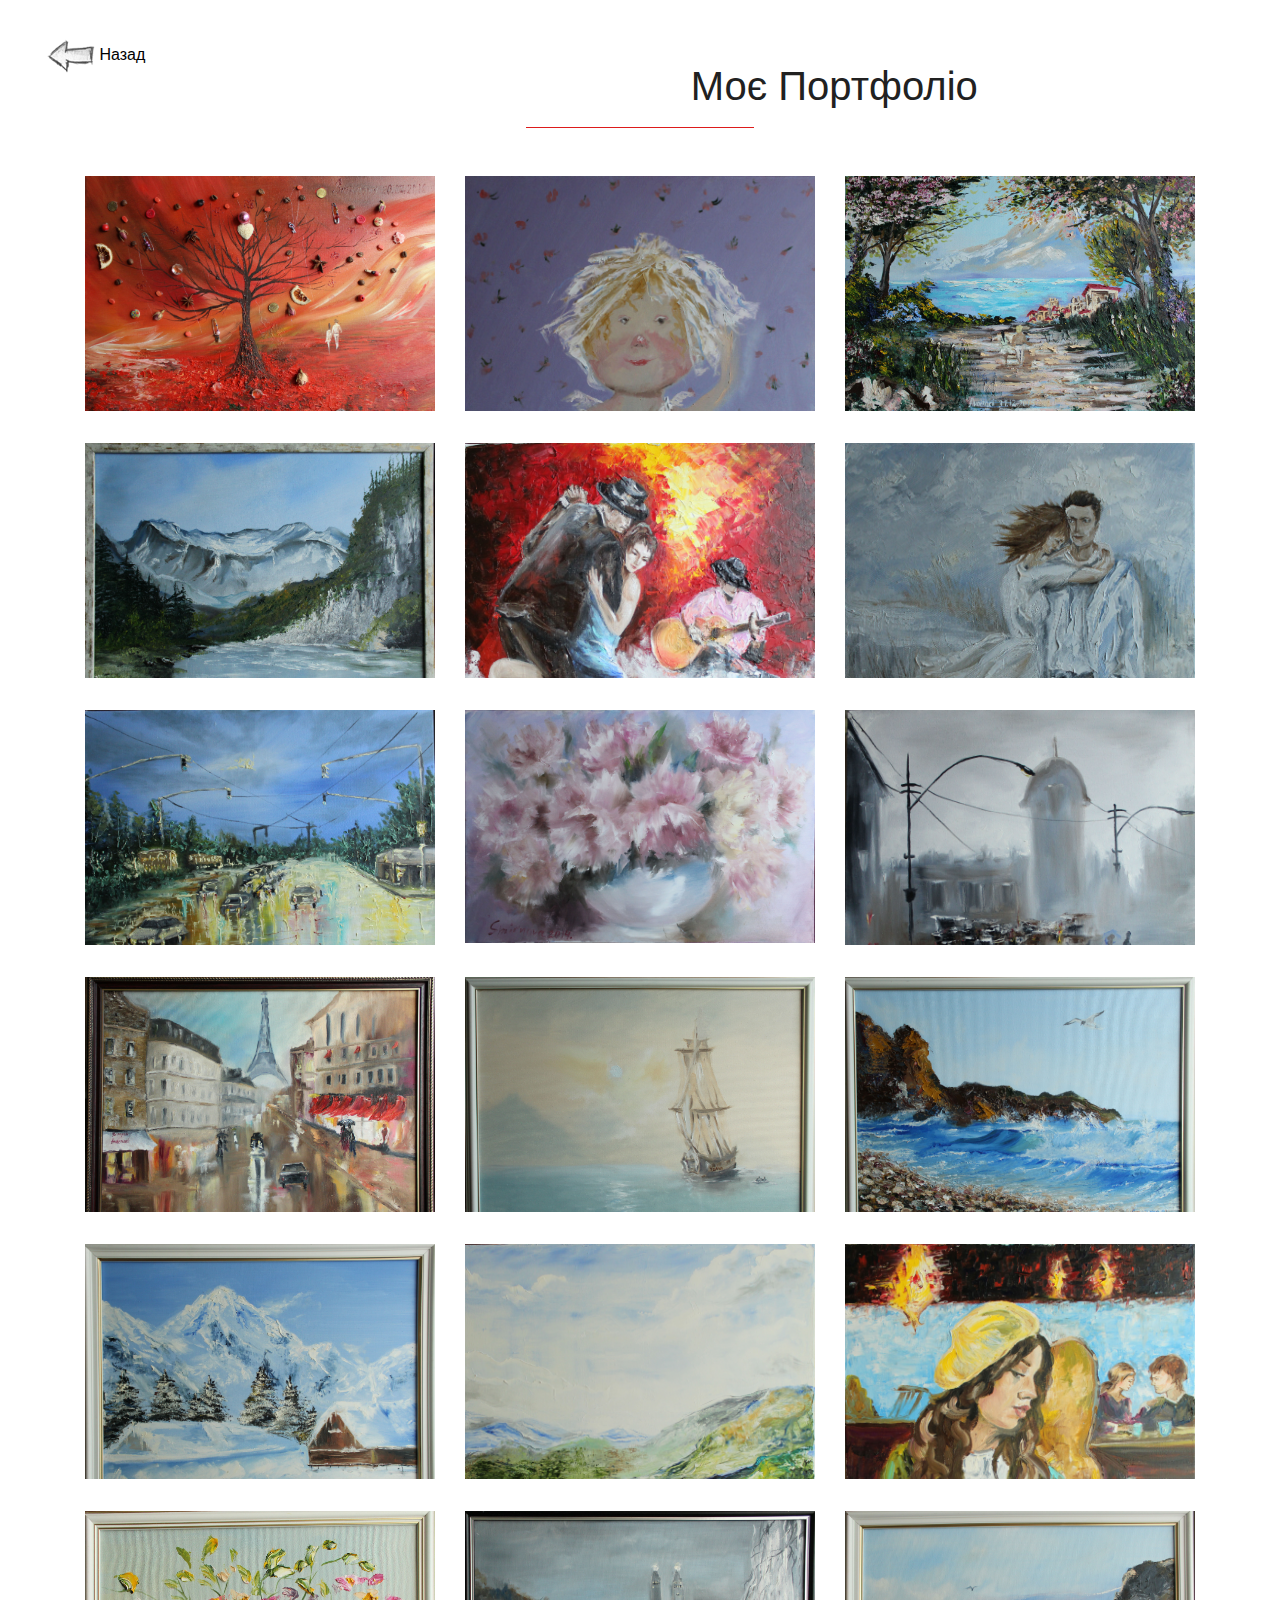
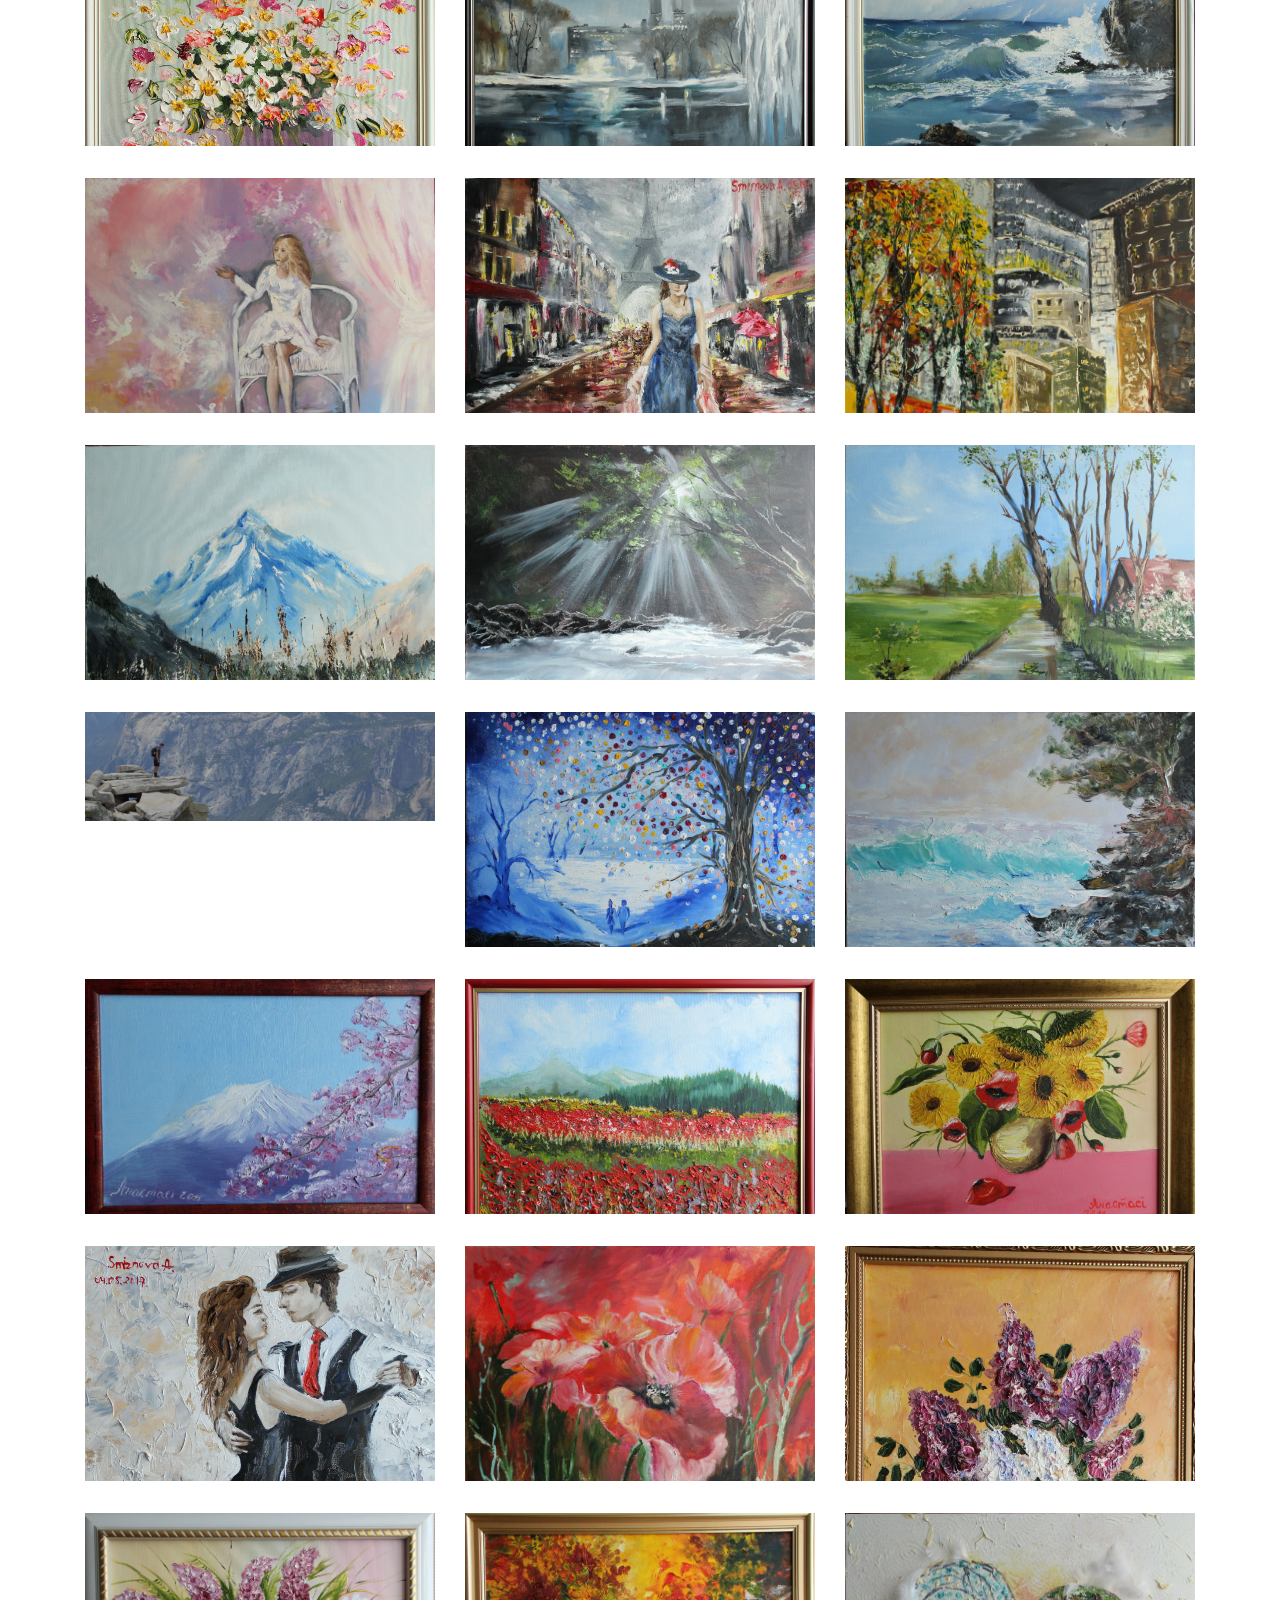
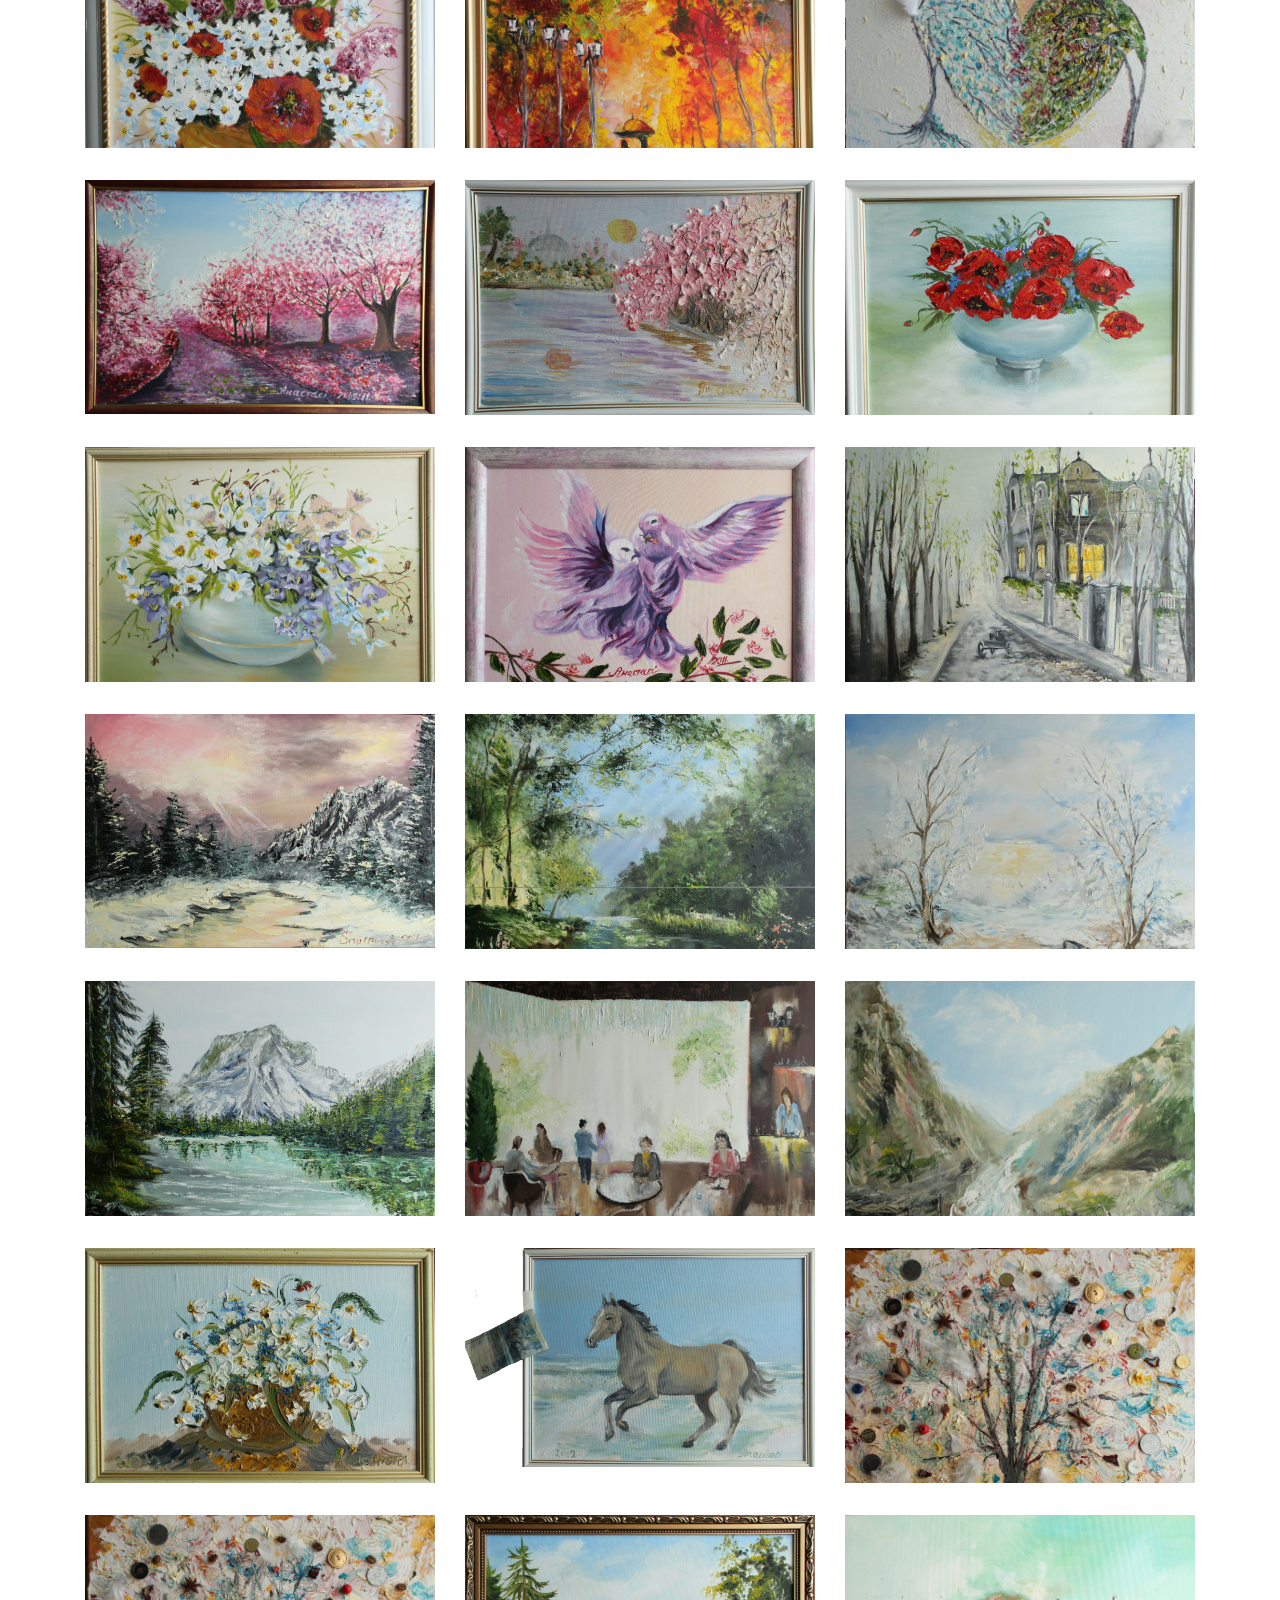
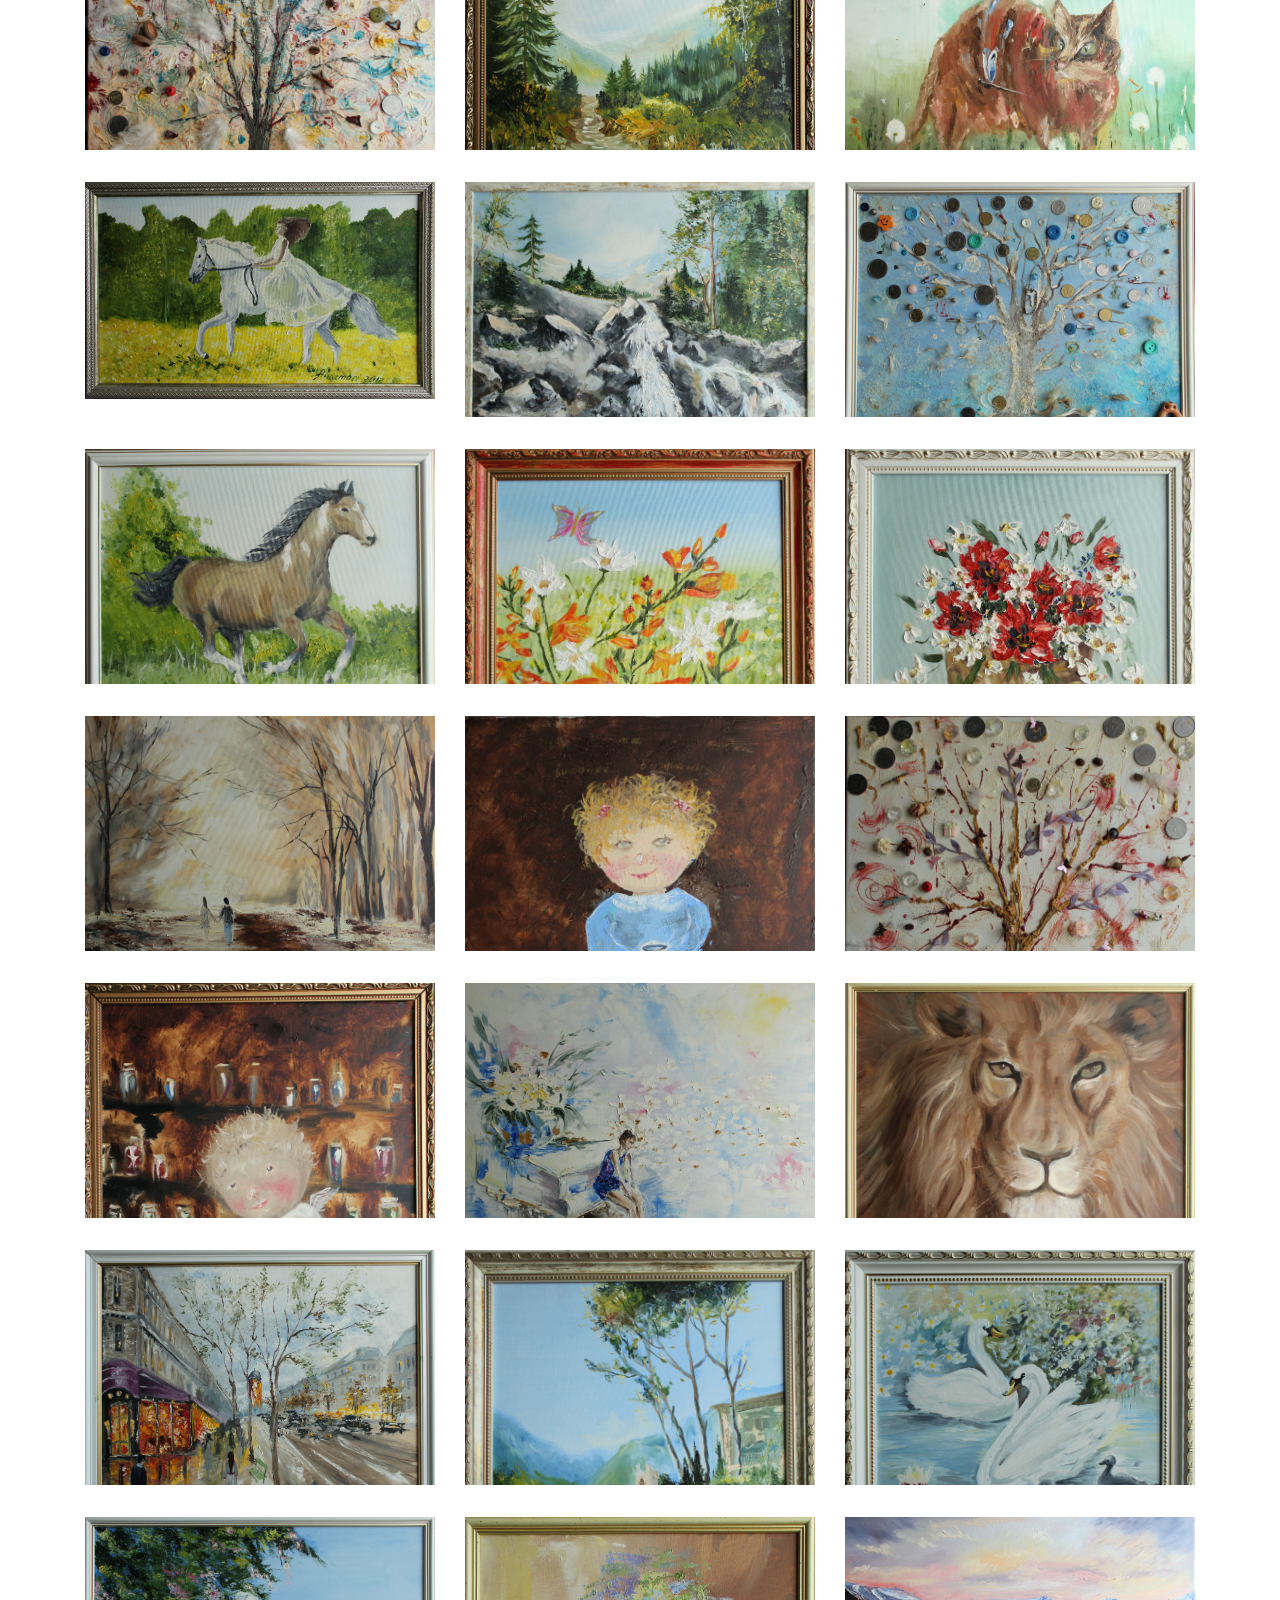
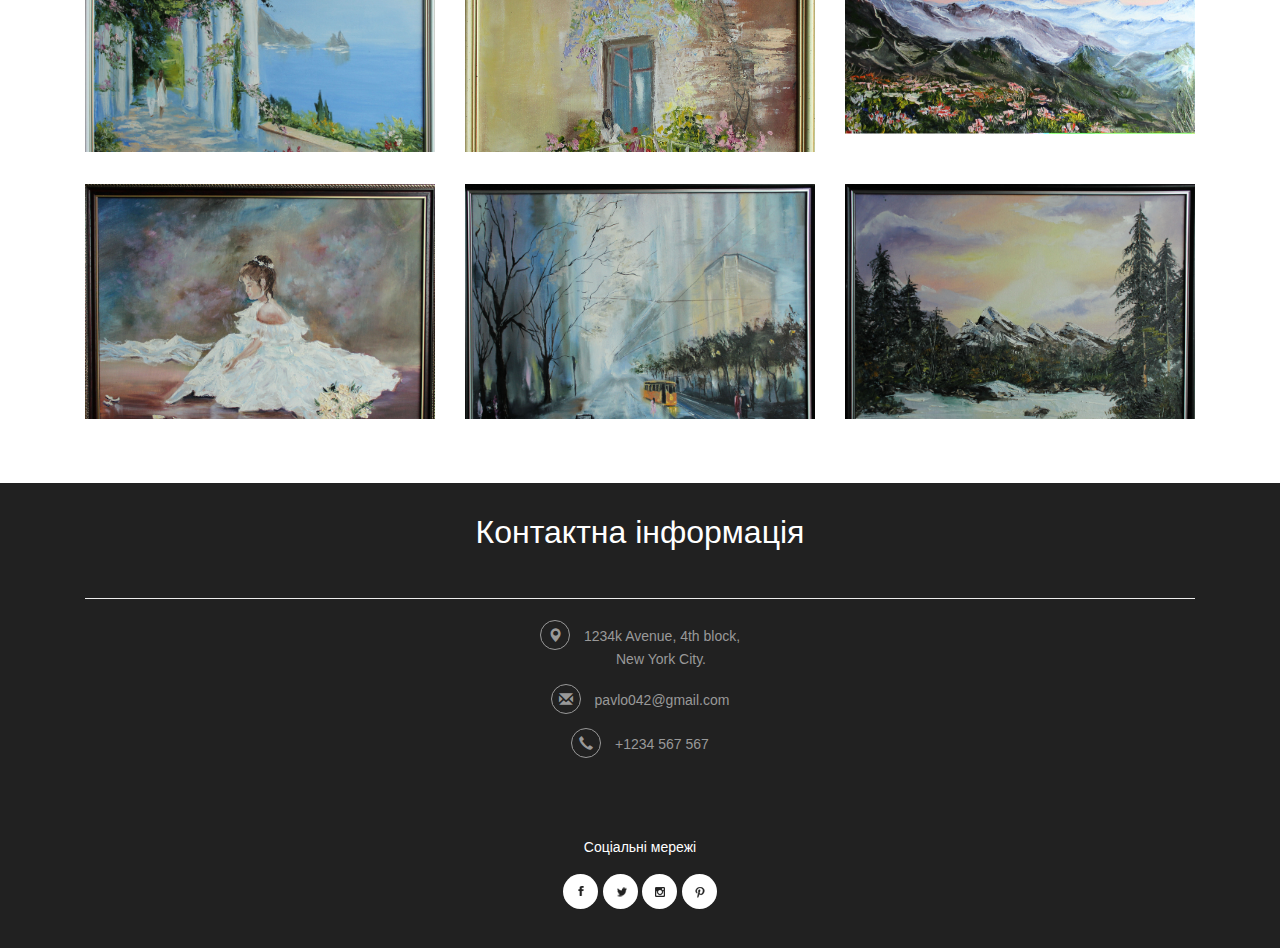
==== commit 3a514a2e: "delete P" ====
--- a/index1.html
+++ b/index1.html
@@ -37,7 +37,6 @@
 
 		<div class="container">
 			<h3>Моє Портфоліо</h3>
-			<p class="aut">Temporibus autem quibusdam et aut officiis debitis aut rerum.</p>
 			<div class="portfolio_grid_w3lss">
 				<div class="col-md-4 portfolio_grid_w3ls">
 					<div class="view second-effect">
--- a/css/style.css
+++ b/css/style.css
@@ -1247,7 +1247,7 @@
 		padding-bottom: 23em;
 	}
 	.about, .about-bottom, .team, .portfolio, .services, .contact {
-		padding: 2em 0;
+		padding: 5em 0;
 	}
 	.portfolio_grid_w3ls:nth-child(3) {
 		margin: 1em 0 0;
@@ -1269,6 +1269,7 @@
 	}
 	.team h3, .portfolio h3, .services h3, .contact h3 {
 		font-size: 2em;
+    margin: 2em, 0em;
 	}
 	.wthree_services_grid-right h4 {
 		font-size: 1.3em;
